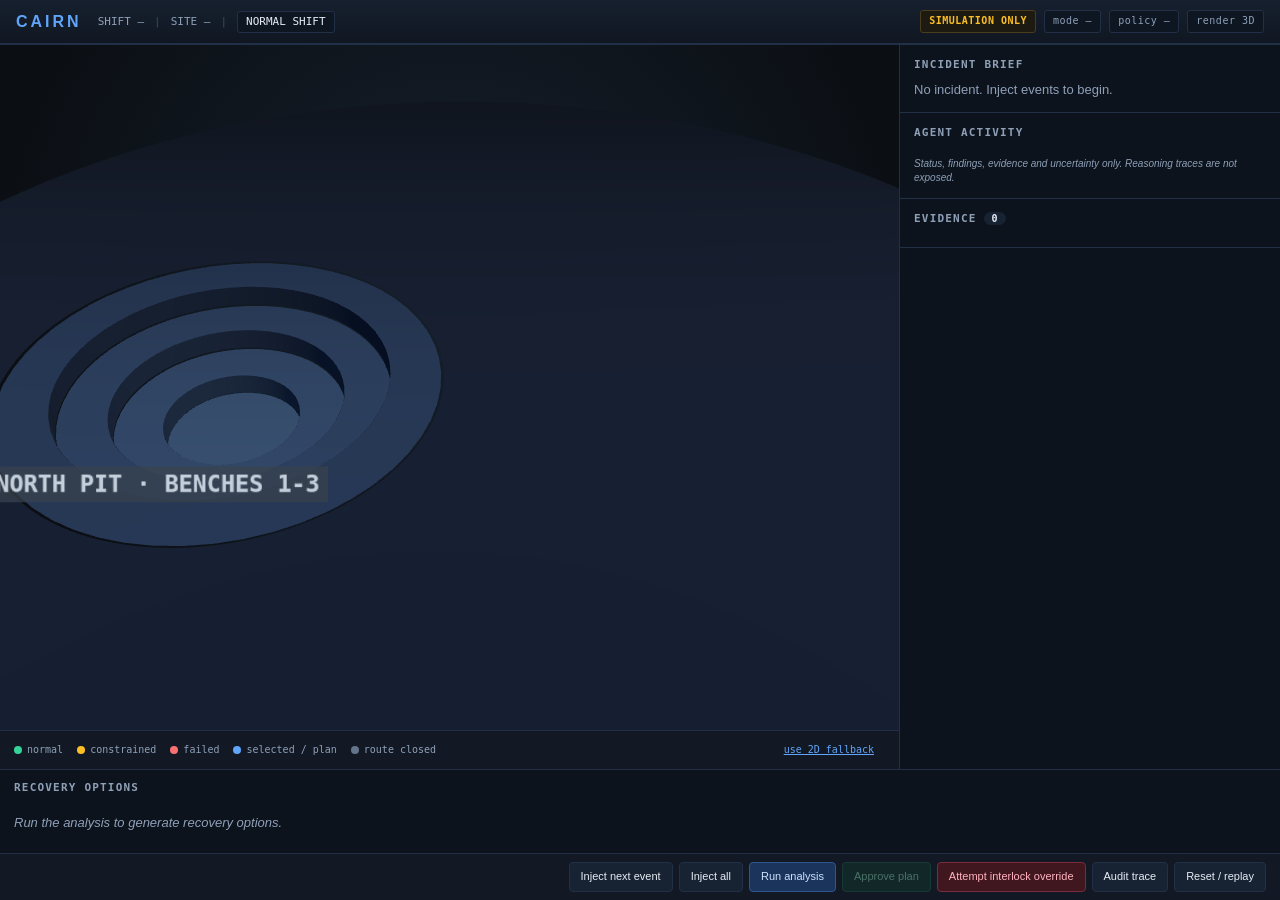
==== app/web/index.html @ 5336807e "feat: implement CAIRN compound-disruption vertical slice Builds the first end-to-end slice described" ====
<!doctype html>
<html lang="en" data-theme="dark">
<head>
  <meta charset="utf-8" />
  <meta name="viewport" content="width=device-width, initial-scale=1" />
  <title>CAIRN — Mine Operations Decision Room</title>
  <link rel="stylesheet" href="styles.css" />
</head>
<body>
<header class="topbar">
  <div class="brand">CAIRN</div>
  <div class="crumbs">
    <span id="shift">SHIFT —</span><span class="sep">|</span>
    <span id="site">SITE —</span><span class="sep">|</span>
    <span id="incidentStatus" class="status-chip">NORMAL SHIFT</span>
  </div>
  <div class="badges">
    <span class="badge badge-sim" title="No mine system, PLC, SCADA, dispatch, ERP or CMMS is connected.">SIMULATION ONLY</span>
    <span class="badge" id="modeBadge">mode —</span>
    <span class="badge" id="policyBadge">policy —</span>
    <span class="badge" id="renderBadge">render —</span>
  </div>
</header>

<div class="kpis" id="kpiStrip"></div>

<main class="grid">
  <section class="scene-wrap">
    <div id="sceneHost" class="scene-host">
      <canvas id="scene3d"></canvas>
      <canvas id="scene2d" hidden></canvas>
    </div>
    <div class="scene-legend">
      <span><i class="dot dot-normal"></i>normal</span>
      <span><i class="dot dot-constrained"></i>constrained</span>
      <span><i class="dot dot-failed"></i>failed</span>
      <span><i class="dot dot-selected"></i>selected / plan</span>
      <span><i class="dot dot-closed"></i>route closed</span>
      <button id="toggleRender" class="link-btn" type="button">use 2D fallback</button>
    </div>
    <div id="assetPop" class="asset-pop" hidden></div>
  </section>

  <aside class="panels">
    <div class="panel" id="incidentPanel">
      <h2>Incident brief</h2>
      <div id="incidentBody" class="muted">No incident. Inject events to begin.</div>
    </div>

    <div class="panel">
      <h2>Agent activity</h2>
      <div id="agentList" class="agents"></div>
      <p class="fineprint">Status, findings, evidence and uncertainty only. Reasoning traces are not exposed.</p>
    </div>

    <div class="panel">
      <h2>Evidence <span id="evidenceCount" class="pill">0</span></h2>
      <div id="evidenceList" class="evidence"></div>
    </div>
  </aside>
</main>

<section class="rail">
  <div class="rail-head">
    <h2>Recovery options</h2>
    <span id="recommendNote" class="muted"></span>
  </div>
  <div id="scenarioCards" class="cards">
    <div class="empty">Run the analysis to generate recovery options.</div>
  </div>
</section>

<footer class="footer">
  <div class="timeline" id="timeline"></div>
  <div class="controls">
    <button id="btnInject" type="button">Inject next event</button>
    <button id="btnInjectAll" type="button">Inject all</button>
    <button id="btnAnalyse" type="button" class="primary">Run analysis</button>
    <button id="btnApprove" type="button" class="approve" disabled>Approve plan</button>
    <button id="btnProhibited" type="button" class="danger">Attempt interlock override</button>
    <button id="btnAudit" type="button">Audit trace</button>
    <button id="btnReset" type="button">Reset / replay</button>
  </div>
</footer>

<div id="toast" class="toast" hidden></div>

<div id="auditDrawer" class="drawer" hidden>
  <div class="drawer-head">
    <h2>Audit trace</h2>
    <div class="drawer-meta" id="auditMeta"></div>
    <button id="btnCloseAudit" type="button" class="link-btn">close</button>
  </div>
  <div class="chain">source event → evidence → agent findings → scenario → policy decision → human approval → action request → outcome</div>
  <div id="auditBody" class="audit"></div>
</div>

<script type="module" src="app.js"></script>
</body>
</html>
---- app/web/styles.css ----
:root {
  --bg: #0b0f14;
  --panel: #121924;
  --panel-2: #172232;
  --line: #223047;
  --text: #e6edf6;
  --muted: #8ea0b8;
  --green: #34d399;
  --amber: #fbbf24;
  --red: #f87171;
  --blue: #60a5fa;
  --violet: #a78bfa;
  --mono: ui-monospace, SFMono-Regular, "SF Mono", Menlo, Consolas, monospace;
}
* { box-sizing: border-box; }
/* `hidden` must beat the display rules below, or drawers and the spare canvas stay visible. */
[hidden] { display: none !important; }
html, body { height: 100%; }
body {
  margin: 0; background: var(--bg); color: var(--text);
  font: 13px/1.45 ui-sans-serif, -apple-system, "Segoe UI", Roboto, sans-serif;
  display: flex; flex-direction: column; overflow: hidden;
}

/* ------------------------------------------------------------------ topbar */
.topbar {
  display: flex; align-items: center; gap: 16px; padding: 10px 16px;
  background: linear-gradient(180deg, #16202e, #101722);
  border-bottom: 1px solid var(--line); flex: 0 0 auto;
}
.brand { font-weight: 800; letter-spacing: 3px; font-size: 16px; color: var(--blue); }
.crumbs { display: flex; align-items: center; gap: 10px; font-family: var(--mono); font-size: 11px; color: var(--muted); text-transform: uppercase; }
.sep { opacity: .35; }
.status-chip { color: var(--text); border: 1px solid var(--line); border-radius: 3px; padding: 2px 8px; background: #0e1622; }
.status-chip.alert { color: var(--red); border-color: #4a2230; background: #1d1218; }
.status-chip.recovering { color: var(--amber); border-color: #4a3c1c; background: #1d1a12; }
.status-chip.done { color: var(--green); border-color: #1e4437; background: #0f1d1a; }
.badges { margin-left: auto; display: flex; gap: 8px; }
.badge { font-family: var(--mono); font-size: 10px; letter-spacing: .5px; padding: 3px 8px; border-radius: 3px; border: 1px solid var(--line); color: var(--muted); background: #0e1622; }
.badge-sim { color: var(--amber); border-color: #4a3c1c; background: #1d1a12; font-weight: 700; }

/* --------------------------------------------------------------------- kpi */
.kpis { display: grid; grid-template-columns: repeat(5, 1fr); gap: 1px; background: var(--line); border-bottom: 1px solid var(--line); flex: 0 0 auto; }
.kpi { background: var(--panel); padding: 8px 14px; }
.kpi-label { font-family: var(--mono); font-size: 10px; color: var(--muted); text-transform: uppercase; letter-spacing: .6px; }
.kpi-value { font-size: 19px; font-weight: 700; font-variant-numeric: tabular-nums; }
.kpi-sub { font-size: 10px; color: var(--muted); font-family: var(--mono); }
.kpi-value.warn { color: var(--amber); } .kpi-value.bad { color: var(--red); } .kpi-value.good { color: var(--green); }

/* -------------------------------------------------------------------- grid */
.grid { flex: 1 1 auto; display: grid; grid-template-columns: minmax(0,1fr) 380px; min-height: 0; }
.scene-wrap { position: relative; display: flex; flex-direction: column; min-width: 0; border-right: 1px solid var(--line); }
.scene-host { flex: 1 1 auto; position: relative; min-height: 0; background: radial-gradient(ellipse at 50% 35%, #16202c 0%, #0b0f14 72%); }
.scene-host canvas { position: absolute; inset: 0; width: 100%; height: 100%; display: block; }
.scene-legend { flex: 0 0 auto; display: flex; gap: 14px; align-items: center; padding: 6px 14px; border-top: 1px solid var(--line); background: var(--panel); font-family: var(--mono); font-size: 10px; color: var(--muted); }
.scene-legend span { display: flex; align-items: center; gap: 5px; }
.dot { width: 8px; height: 8px; border-radius: 50%; display: inline-block; }
.dot-normal { background: var(--green); } .dot-constrained { background: var(--amber); }
.dot-failed { background: var(--red); } .dot-selected { background: var(--blue); }
.dot-closed { background: #64748b; }
.link-btn { margin-left: auto; background: none; border: none; color: var(--blue); cursor: pointer; font-family: var(--mono); font-size: 10px; text-decoration: underline; }
.asset-pop { position: absolute; z-index: 6; background: #0d1521f2; border: 1px solid var(--blue); border-radius: 4px; padding: 8px 10px; max-width: 280px; pointer-events: none; box-shadow: 0 8px 26px #0009; }
.asset-pop h4 { margin: 0 0 4px; font-size: 12px; } .asset-pop p { margin: 2px 0; font-size: 11px; color: var(--muted); }

/* ------------------------------------------------------------------ panels */
.panels { overflow-y: auto; background: #0d131c; display: flex; flex-direction: column; }
.panel { border-bottom: 1px solid var(--line); padding: 12px 14px; }
.panel h2 { margin: 0 0 8px; font-size: 11px; text-transform: uppercase; letter-spacing: 1.2px; color: var(--muted); font-family: var(--mono); }
.pill { background: var(--panel-2); border-radius: 8px; padding: 1px 7px; font-size: 10px; color: var(--text); }
.muted { color: var(--muted); }
.fineprint { color: var(--muted); font-size: 10px; margin: 8px 0 0; font-style: italic; }
.incident-title { font-size: 14px; font-weight: 700; margin-bottom: 6px; line-height: 1.3; }
.incident-narr { color: #c3d0e2; font-size: 12px; }
.meta-row { display: flex; gap: 8px; flex-wrap: wrap; margin-top: 8px; }
.tag { font-family: var(--mono); font-size: 10px; padding: 2px 7px; border-radius: 3px; border: 1px solid var(--line); color: var(--muted); }
.tag.hot { color: var(--red); border-color: #4a2230; } .tag.warn { color: var(--amber); border-color: #4a3c1c; }
.tag.ok { color: var(--green); border-color: #1e4437; } .tag.info { color: var(--blue); border-color: #24405e; }

.agents { display: flex; flex-direction: column; gap: 6px; }
.agent { border: 1px solid var(--line); border-radius: 4px; padding: 7px 9px; background: var(--panel); }
.agent-head { display: flex; align-items: center; gap: 7px; }
.agent-name { font-weight: 600; font-size: 12px; }
.agent-kind { font-family: var(--mono); font-size: 9px; color: var(--muted); margin-left: auto; }
.agent-state { width: 7px; height: 7px; border-radius: 50%; background: #3b4a61; flex: 0 0 auto; }
.agent.running .agent-state { background: var(--blue); animation: pulse 1s infinite; }
.agent.completed .agent-state { background: var(--green); }
.agent.failed .agent-state { background: var(--red); }
.agent-headline { font-size: 11px; color: #c3d0e2; margin-top: 4px; }
.agent-sub { font-size: 10px; color: var(--muted); margin-top: 4px; font-family: var(--mono); }
.agent details { margin-top: 5px; } .agent summary { cursor: pointer; font-size: 10px; color: var(--blue); font-family: var(--mono); }
.agent details ul { margin: 5px 0 0; padding-left: 16px; font-size: 11px; color: var(--muted); }
@keyframes pulse { 0%,100% { opacity: 1; } 50% { opacity: .25; } }

.evidence { display: flex; flex-direction: column; gap: 5px; }
.ev { border: 1px solid var(--line); border-left-width: 3px; border-radius: 3px; padding: 6px 8px; background: var(--panel); font-size: 11px; }
.ev.fresh { border-left-color: var(--green); }
.ev.stale { border-left-color: var(--red); background: #1a1216; }
.ev.conflict { border-left-color: var(--amber); background: #1a1712; }
.ev-id { font-family: var(--mono); font-size: 10px; color: var(--blue); }
.ev-meta { font-family: var(--mono); font-size: 9px; color: var(--muted); margin-top: 3px; }
.ev-flag { font-family: var(--mono); font-size: 9px; font-weight: 700; padding: 1px 5px; border-radius: 2px; margin-left: 6px; }
.ev-flag.stale { background: #4a2230; color: var(--red); } .ev-flag.conflict { background: #4a3c1c; color: var(--amber); }

/* -------------------------------------------------------------------- rail */
.rail { flex: 0 0 auto; border-top: 1px solid var(--line); background: #0d131c; padding: 10px 14px; max-height: 38vh; overflow-y: auto; }
.rail-head { display: flex; align-items: baseline; gap: 12px; margin-bottom: 8px; }
.rail-head h2 { margin: 0; font-size: 11px; text-transform: uppercase; letter-spacing: 1.2px; color: var(--muted); font-family: var(--mono); }
.rail-head .muted { font-size: 11px; }
.cards { display: grid; grid-template-columns: repeat(3, 1fr); gap: 10px; }
.empty { color: var(--muted); font-style: italic; padding: 10px 0; }
.card { border: 1px solid var(--line); border-radius: 5px; background: var(--panel); padding: 10px 11px; cursor: pointer; transition: border-color .12s, transform .12s; }
.card:hover { border-color: #35507a; transform: translateY(-1px); }
.card.selected { border-color: var(--blue); box-shadow: 0 0 0 1px var(--blue) inset; background: var(--panel-2); }
.card.recommended::after { content: "RECOMMENDED"; position: absolute; }
.card-head { display: flex; align-items: center; gap: 8px; margin-bottom: 5px; }
.card-title { font-weight: 700; font-size: 13px; }
.rec-flag { font-family: var(--mono); font-size: 9px; color: var(--violet); border: 1px solid #3b2f66; border-radius: 2px; padding: 1px 5px; }
.card-sum { font-size: 11px; color: #c3d0e2; min-height: 46px; }
.card-metrics { display: grid; grid-template-columns: repeat(3, 1fr); gap: 6px; margin: 8px 0; }
.metric { background: #0e1622; border: 1px solid var(--line); border-radius: 3px; padding: 4px 6px; }
.metric-l { font-family: var(--mono); font-size: 9px; color: var(--muted); text-transform: uppercase; }
.metric-v { font-size: 13px; font-weight: 700; font-variant-numeric: tabular-nums; }
.card details { margin-top: 5px; } .card summary { cursor: pointer; font-size: 10px; color: var(--blue); font-family: var(--mono); }
.card details ul { margin: 4px 0 0; padding-left: 15px; font-size: 10px; color: var(--muted); }
.card-foot { display: flex; align-items: center; gap: 6px; margin-top: 8px; flex-wrap: wrap; }

/* ------------------------------------------------------------------ footer */
.footer { flex: 0 0 auto; border-top: 1px solid var(--line); background: var(--panel); padding: 8px 14px; display: flex; align-items: center; gap: 16px; }
.timeline { display: flex; align-items: center; gap: 0; flex: 1 1 auto; overflow-x: auto; min-height: 30px; }
.tl-item { display: flex; align-items: center; gap: 0; flex: 0 0 auto; }
.tl-dot { width: 9px; height: 9px; border-radius: 50%; background: #3b4a61; }
.tl-dot.HIGH, .tl-dot.CRITICAL { background: var(--red); animation: pulse 1.6s infinite; }
.tl-dot.MEDIUM { background: var(--amber); } .tl-dot.LOW { background: var(--green); }
.tl-line { width: 22px; height: 1px; background: var(--line); }
.tl-label { font-family: var(--mono); font-size: 9px; color: var(--muted); margin-left: 5px; max-width: 150px; white-space: nowrap; overflow: hidden; text-overflow: ellipsis; }
.controls { display: flex; gap: 6px; flex: 0 0 auto; }
button { font: inherit; font-size: 11px; padding: 6px 11px; border-radius: 4px; border: 1px solid var(--line); background: var(--panel-2); color: var(--text); cursor: pointer; }
button:hover:not(:disabled) { border-color: #35507a; }
button:disabled { opacity: .4; cursor: not-allowed; }
button.primary { background: #1b345c; border-color: #2f568f; color: #cfe2ff; }
button.approve { background: #12402f; border-color: #1e6b4e; color: #9df3cd; }
button.danger { background: #40161f; border-color: #7a2b3c; color: #ffb3c0; }

/* ------------------------------------------------------------------- toast */
.toast { position: fixed; bottom: 76px; left: 50%; transform: translateX(-50%); z-index: 40; max-width: 620px; padding: 11px 15px; border-radius: 5px; border: 1px solid var(--line); background: #0e1622; box-shadow: 0 12px 34px #000a; font-size: 12px; }
.toast.deny { border-color: #7a2b3c; background: #1d1218; }
.toast.ok { border-color: #1e6b4e; background: #0f1d1a; }
.toast-title { font-family: var(--mono); font-size: 10px; letter-spacing: 1px; text-transform: uppercase; margin-bottom: 4px; }
.toast.deny .toast-title { color: var(--red); } .toast.ok .toast-title { color: var(--green); }
.toast-detail { font-family: var(--mono); font-size: 10px; color: var(--muted); margin-top: 6px; }

/* ------------------------------------------------------------------ drawer */
.drawer { position: fixed; inset: 0 0 0 auto; width: min(620px, 100%); background: #0c1119; border-left: 1px solid var(--line); z-index: 50; display: flex; flex-direction: column; box-shadow: -18px 0 44px #000a; }
.drawer-head { display: flex; align-items: baseline; gap: 12px; padding: 12px 16px; border-bottom: 1px solid var(--line); }
.drawer-head h2 { margin: 0; font-size: 13px; }
.drawer-meta { font-family: var(--mono); font-size: 10px; color: var(--muted); }
.chain { padding: 8px 16px; font-family: var(--mono); font-size: 10px; color: var(--blue); border-bottom: 1px solid var(--line); background: #0e1622; }
.audit { overflow-y: auto; padding: 10px 16px 24px; }
.audit-row { display: grid; grid-template-columns: 26px 1fr; gap: 10px; padding: 7px 0; border-bottom: 1px solid #16202e; }
.audit-seq { font-family: var(--mono); font-size: 10px; color: var(--muted); }
.audit-stage { font-family: var(--mono); font-size: 10px; color: var(--violet); letter-spacing: .5px; }
.audit-summary { font-size: 11px; margin-top: 2px; }
.audit-refs { font-family: var(--mono); font-size: 9px; color: var(--muted); margin-top: 3px; word-break: break-all; }
.audit-actor { font-family: var(--mono); font-size: 9px; color: var(--muted); }

@media (max-width: 1100px) {
  .grid { grid-template-columns: 1fr; } .panels { max-height: 40vh; }
  .cards { grid-template-columns: 1fr; } .kpis { grid-template-columns: repeat(2, 1fr); }
}
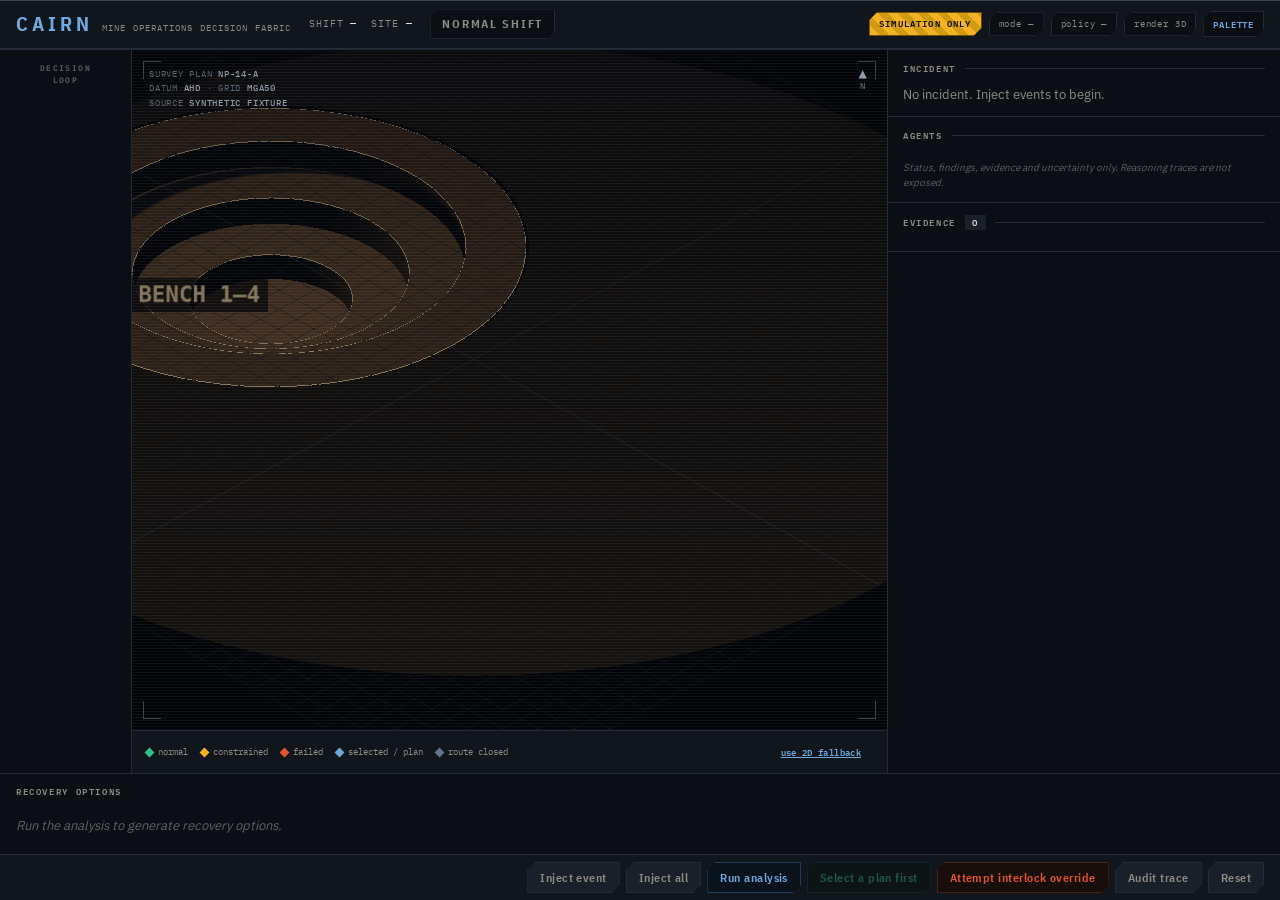
==== commit a0f9f171: "feat(ui): rebuild the situation room, with two palettes and an honest spine Implements the approved " ====
--- a/app/web/index.html
+++ b/app/web/index.html
@@ -1,5 +1,5 @@
 <!doctype html>
-<html lang="en" data-theme="dark">
+<html lang="en" data-theme="pit">
 <head>
   <meta charset="utf-8" />
   <meta name="viewport" content="width=device-width, initial-scale=1" />
@@ -7,28 +7,41 @@
   <link rel="stylesheet" href="styles.css" />
 </head>
 <body>
-<header class="topbar">
-  <div class="brand">CAIRN</div>
+<header class="bar">
+  <div class="mark"><b>CAIRN</b><span>MINE OPERATIONS DECISION FABRIC</span></div>
   <div class="crumbs">
-    <span id="shift">SHIFT —</span><span class="sep">|</span>
-    <span id="site">SITE —</span><span class="sep">|</span>
-    <span id="incidentStatus" class="status-chip">NORMAL SHIFT</span>
+    <span>SHIFT <b id="shift">—</b></span>
+    <span>SITE <b id="site">—</b></span>
   </div>
-  <div class="badges">
-    <span class="badge badge-sim" title="No mine system, PLC, SCADA, dispatch, ERP or CMMS is connected.">SIMULATION ONLY</span>
-    <span class="badge" id="modeBadge">mode —</span>
-    <span class="badge" id="policyBadge">policy —</span>
-    <span class="badge" id="renderBadge">render —</span>
+  <div id="incidentStatus" class="state">NORMAL SHIFT</div>
+  <div class="right">
+    <span class="plate hazard" title="No mine system, PLC, SCADA, dispatch, ERP or CMMS is connected.">SIMULATION ONLY</span>
+    <span class="plate" id="modeBadge">mode —</span>
+    <span class="plate" id="policyBadge">policy —</span>
+    <span class="plate" id="renderBadge">render —</span>
+    <button id="btnTheme" class="plate ghost" type="button" title="Switch palette">PALETTE</button>
   </div>
 </header>
 
 <div class="kpis" id="kpiStrip"></div>
 
 <main class="grid">
+  <!-- The decision loop, drawn as pit bench levels. Every figure here is measured. -->
+  <aside class="spine">
+    <h3>DECISION<br>LOOP</h3>
+    <div class="bench" id="spine"></div>
+  </aside>
+
   <section class="scene-wrap">
     <div id="sceneHost" class="scene-host">
       <canvas id="scene3d"></canvas>
       <canvas id="scene2d" hidden></canvas>
+      <div class="scan" aria-hidden="true"></div>
+      <div class="corner tl"></div><div class="corner tr"></div>
+      <div class="corner bl"></div><div class="corner br"></div>
+      <div class="sceneMeta">SURVEY PLAN <b>NP-14-A</b><br>DATUM <b>AHD</b> · GRID <b>MGA50</b><br>SOURCE <b>SYNTHETIC FIXTURE</b></div>
+      <div class="northArrow"><div>▲</div>N</div>
+      <div id="assetPop" class="asset-pop" hidden></div>
     </div>
     <div class="scene-legend">
       <span><i class="dot dot-normal"></i>normal</span>
@@ -38,48 +51,45 @@
       <span><i class="dot dot-closed"></i>route closed</span>
       <button id="toggleRender" class="link-btn" type="button">use 2D fallback</button>
     </div>
-    <div id="assetPop" class="asset-pop" hidden></div>
   </section>
 
-  <aside class="panels">
-    <div class="panel" id="incidentPanel">
-      <h2>Incident brief</h2>
+  <aside class="dossier">
+    <div class="sec">
+      <h2>INCIDENT</h2>
       <div id="incidentBody" class="muted">No incident. Inject events to begin.</div>
     </div>
-
-    <div class="panel">
-      <h2>Agent activity</h2>
+    <div class="sec">
+      <h2>AGENTS</h2>
       <div id="agentList" class="agents"></div>
       <p class="fineprint">Status, findings, evidence and uncertainty only. Reasoning traces are not exposed.</p>
     </div>
-
-    <div class="panel">
-      <h2>Evidence <span id="evidenceCount" class="pill">0</span></h2>
+    <div class="sec">
+      <h2>EVIDENCE <span id="evidenceCount" class="pill">0</span></h2>
       <div id="evidenceList" class="evidence"></div>
     </div>
   </aside>
 </main>
 
 <section class="rail">
-  <div class="rail-head">
-    <h2>Recovery options</h2>
-    <span id="recommendNote" class="muted"></span>
+  <div class="railhead">
+    <h2>RECOVERY OPTIONS</h2>
+    <p id="recommendNote" class="muted"></p>
   </div>
   <div id="scenarioCards" class="cards">
     <div class="empty">Run the analysis to generate recovery options.</div>
   </div>
 </section>
 
-<footer class="footer">
+<footer class="ctl">
   <div class="timeline" id="timeline"></div>
-  <div class="controls">
-    <button id="btnInject" type="button">Inject next event</button>
+  <div class="btns">
+    <button id="btnInject" type="button">Inject event</button>
     <button id="btnInjectAll" type="button">Inject all</button>
     <button id="btnAnalyse" type="button" class="primary">Run analysis</button>
-    <button id="btnApprove" type="button" class="approve" disabled>Approve plan</button>
+    <button id="btnApprove" type="button" class="approve" disabled>Select a plan first</button>
     <button id="btnProhibited" type="button" class="danger">Attempt interlock override</button>
     <button id="btnAudit" type="button">Audit trace</button>
-    <button id="btnReset" type="button">Reset / replay</button>
+    <button id="btnReset" type="button">Reset</button>
   </div>
 </footer>
 
@@ -87,7 +97,7 @@
 
 <div id="auditDrawer" class="drawer" hidden>
   <div class="drawer-head">
-    <h2>Audit trace</h2>
+    <h2>AUDIT TRACE</h2>
     <div class="drawer-meta" id="auditMeta"></div>
     <button id="btnCloseAudit" type="button" class="link-btn">close</button>
   </div>
--- a/app/web/styles.css
+++ b/app/web/styles.css
@@ -1,169 +1,281 @@
-:root {
-  --bg: #0b0f14;
-  --panel: #121924;
-  --panel-2: #172232;
-  --line: #223047;
-  --text: #e6edf6;
-  --muted: #8ea0b8;
-  --green: #34d399;
-  --amber: #fbbf24;
-  --red: #f87171;
-  --blue: #60a5fa;
-  --violet: #a78bfa;
-  --mono: ui-monospace, SFMono-Regular, "SF Mono", Menlo, Consolas, monospace;
-}
-* { box-sizing: border-box; }
-/* `hidden` must beat the display rules below, or drawers and the spare canvas stay visible. */
-[hidden] { display: none !important; }
-html, body { height: 100%; }
-body {
-  margin: 0; background: var(--bg); color: var(--text);
-  font: 13px/1.45 ui-sans-serif, -apple-system, "Segoe UI", Roboto, sans-serif;
-  display: flex; flex-direction: column; overflow: hidden;
-}
-
-/* ------------------------------------------------------------------ topbar */
-.topbar {
-  display: flex; align-items: center; gap: 16px; padding: 10px 16px;
-  background: linear-gradient(180deg, #16202e, #101722);
-  border-bottom: 1px solid var(--line); flex: 0 0 auto;
-}
-.brand { font-weight: 800; letter-spacing: 3px; font-size: 16px; color: var(--blue); }
-.crumbs { display: flex; align-items: center; gap: 10px; font-family: var(--mono); font-size: 11px; color: var(--muted); text-transform: uppercase; }
-.sep { opacity: .35; }
-.status-chip { color: var(--text); border: 1px solid var(--line); border-radius: 3px; padding: 2px 8px; background: #0e1622; }
-.status-chip.alert { color: var(--red); border-color: #4a2230; background: #1d1218; }
-.status-chip.recovering { color: var(--amber); border-color: #4a3c1c; background: #1d1a12; }
-.status-chip.done { color: var(--green); border-color: #1e4437; background: #0f1d1a; }
-.badges { margin-left: auto; display: flex; gap: 8px; }
-.badge { font-family: var(--mono); font-size: 10px; letter-spacing: .5px; padding: 3px 8px; border-radius: 3px; border: 1px solid var(--line); color: var(--muted); background: #0e1622; }
-.badge-sim { color: var(--amber); border-color: #4a3c1c; background: #1d1a12; font-weight: 700; }
-
-/* --------------------------------------------------------------------- kpi */
-.kpis { display: grid; grid-template-columns: repeat(5, 1fr); gap: 1px; background: var(--line); border-bottom: 1px solid var(--line); flex: 0 0 auto; }
-.kpi { background: var(--panel); padding: 8px 14px; }
-.kpi-label { font-family: var(--mono); font-size: 10px; color: var(--muted); text-transform: uppercase; letter-spacing: .6px; }
-.kpi-value { font-size: 19px; font-weight: 700; font-variant-numeric: tabular-nums; }
-.kpi-sub { font-size: 10px; color: var(--muted); font-family: var(--mono); }
-.kpi-value.warn { color: var(--amber); } .kpi-value.bad { color: var(--red); } .kpi-value.good { color: var(--green); }
-
-/* -------------------------------------------------------------------- grid */
-.grid { flex: 1 1 auto; display: grid; grid-template-columns: minmax(0,1fr) 380px; min-height: 0; }
-.scene-wrap { position: relative; display: flex; flex-direction: column; min-width: 0; border-right: 1px solid var(--line); }
-.scene-host { flex: 1 1 auto; position: relative; min-height: 0; background: radial-gradient(ellipse at 50% 35%, #16202c 0%, #0b0f14 72%); }
-.scene-host canvas { position: absolute; inset: 0; width: 100%; height: 100%; display: block; }
-.scene-legend { flex: 0 0 auto; display: flex; gap: 14px; align-items: center; padding: 6px 14px; border-top: 1px solid var(--line); background: var(--panel); font-family: var(--mono); font-size: 10px; color: var(--muted); }
-.scene-legend span { display: flex; align-items: center; gap: 5px; }
-.dot { width: 8px; height: 8px; border-radius: 50%; display: inline-block; }
-.dot-normal { background: var(--green); } .dot-constrained { background: var(--amber); }
-.dot-failed { background: var(--red); } .dot-selected { background: var(--blue); }
-.dot-closed { background: #64748b; }
-.link-btn { margin-left: auto; background: none; border: none; color: var(--blue); cursor: pointer; font-family: var(--mono); font-size: 10px; text-decoration: underline; }
-.asset-pop { position: absolute; z-index: 6; background: #0d1521f2; border: 1px solid var(--blue); border-radius: 4px; padding: 8px 10px; max-width: 280px; pointer-events: none; box-shadow: 0 8px 26px #0009; }
-.asset-pop h4 { margin: 0 0 4px; font-size: 12px; } .asset-pop p { margin: 2px 0; font-size: 11px; color: var(--muted); }
-
-/* ------------------------------------------------------------------ panels */
-.panels { overflow-y: auto; background: #0d131c; display: flex; flex-direction: column; }
-.panel { border-bottom: 1px solid var(--line); padding: 12px 14px; }
-.panel h2 { margin: 0 0 8px; font-size: 11px; text-transform: uppercase; letter-spacing: 1.2px; color: var(--muted); font-family: var(--mono); }
-.pill { background: var(--panel-2); border-radius: 8px; padding: 1px 7px; font-size: 10px; color: var(--text); }
-.muted { color: var(--muted); }
-.fineprint { color: var(--muted); font-size: 10px; margin: 8px 0 0; font-style: italic; }
-.incident-title { font-size: 14px; font-weight: 700; margin-bottom: 6px; line-height: 1.3; }
-.incident-narr { color: #c3d0e2; font-size: 12px; }
-.meta-row { display: flex; gap: 8px; flex-wrap: wrap; margin-top: 8px; }
-.tag { font-family: var(--mono); font-size: 10px; padding: 2px 7px; border-radius: 3px; border: 1px solid var(--line); color: var(--muted); }
-.tag.hot { color: var(--red); border-color: #4a2230; } .tag.warn { color: var(--amber); border-color: #4a3c1c; }
-.tag.ok { color: var(--green); border-color: #1e4437; } .tag.info { color: var(--blue); border-color: #24405e; }
-
-.agents { display: flex; flex-direction: column; gap: 6px; }
-.agent { border: 1px solid var(--line); border-radius: 4px; padding: 7px 9px; background: var(--panel); }
-.agent-head { display: flex; align-items: center; gap: 7px; }
-.agent-name { font-weight: 600; font-size: 12px; }
-.agent-kind { font-family: var(--mono); font-size: 9px; color: var(--muted); margin-left: auto; }
-.agent-state { width: 7px; height: 7px; border-radius: 50%; background: #3b4a61; flex: 0 0 auto; }
-.agent.running .agent-state { background: var(--blue); animation: pulse 1s infinite; }
-.agent.completed .agent-state { background: var(--green); }
-.agent.failed .agent-state { background: var(--red); }
-.agent-headline { font-size: 11px; color: #c3d0e2; margin-top: 4px; }
-.agent-sub { font-size: 10px; color: var(--muted); margin-top: 4px; font-family: var(--mono); }
-.agent details { margin-top: 5px; } .agent summary { cursor: pointer; font-size: 10px; color: var(--blue); font-family: var(--mono); }
-.agent details ul { margin: 5px 0 0; padding-left: 16px; font-size: 11px; color: var(--muted); }
-@keyframes pulse { 0%,100% { opacity: 1; } 50% { opacity: .25; } }
-
-.evidence { display: flex; flex-direction: column; gap: 5px; }
-.ev { border: 1px solid var(--line); border-left-width: 3px; border-radius: 3px; padding: 6px 8px; background: var(--panel); font-size: 11px; }
-.ev.fresh { border-left-color: var(--green); }
-.ev.stale { border-left-color: var(--red); background: #1a1216; }
-.ev.conflict { border-left-color: var(--amber); background: #1a1712; }
-.ev-id { font-family: var(--mono); font-size: 10px; color: var(--blue); }
-.ev-meta { font-family: var(--mono); font-size: 9px; color: var(--muted); margin-top: 3px; }
-.ev-flag { font-family: var(--mono); font-size: 9px; font-weight: 700; padding: 1px 5px; border-radius: 2px; margin-left: 6px; }
-.ev-flag.stale { background: #4a2230; color: var(--red); } .ev-flag.conflict { background: #4a3c1c; color: var(--amber); }
-
-/* -------------------------------------------------------------------- rail */
-.rail { flex: 0 0 auto; border-top: 1px solid var(--line); background: #0d131c; padding: 10px 14px; max-height: 38vh; overflow-y: auto; }
-.rail-head { display: flex; align-items: baseline; gap: 12px; margin-bottom: 8px; }
-.rail-head h2 { margin: 0; font-size: 11px; text-transform: uppercase; letter-spacing: 1.2px; color: var(--muted); font-family: var(--mono); }
-.rail-head .muted { font-size: 11px; }
-.cards { display: grid; grid-template-columns: repeat(3, 1fr); gap: 10px; }
-.empty { color: var(--muted); font-style: italic; padding: 10px 0; }
-.card { border: 1px solid var(--line); border-radius: 5px; background: var(--panel); padding: 10px 11px; cursor: pointer; transition: border-color .12s, transform .12s; }
-.card:hover { border-color: #35507a; transform: translateY(-1px); }
-.card.selected { border-color: var(--blue); box-shadow: 0 0 0 1px var(--blue) inset; background: var(--panel-2); }
-.card.recommended::after { content: "RECOMMENDED"; position: absolute; }
-.card-head { display: flex; align-items: center; gap: 8px; margin-bottom: 5px; }
-.card-title { font-weight: 700; font-size: 13px; }
-.rec-flag { font-family: var(--mono); font-size: 9px; color: var(--violet); border: 1px solid #3b2f66; border-radius: 2px; padding: 1px 5px; }
-.card-sum { font-size: 11px; color: #c3d0e2; min-height: 46px; }
-.card-metrics { display: grid; grid-template-columns: repeat(3, 1fr); gap: 6px; margin: 8px 0; }
-.metric { background: #0e1622; border: 1px solid var(--line); border-radius: 3px; padding: 4px 6px; }
-.metric-l { font-family: var(--mono); font-size: 9px; color: var(--muted); text-transform: uppercase; }
-.metric-v { font-size: 13px; font-weight: 700; font-variant-numeric: tabular-nums; }
-.card details { margin-top: 5px; } .card summary { cursor: pointer; font-size: 10px; color: var(--blue); font-family: var(--mono); }
-.card details ul { margin: 4px 0 0; padding-left: 15px; font-size: 10px; color: var(--muted); }
-.card-foot { display: flex; align-items: center; gap: 6px; margin-top: 8px; flex-wrap: wrap; }
-
-/* ------------------------------------------------------------------ footer */
-.footer { flex: 0 0 auto; border-top: 1px solid var(--line); background: var(--panel); padding: 8px 14px; display: flex; align-items: center; gap: 16px; }
-.timeline { display: flex; align-items: center; gap: 0; flex: 1 1 auto; overflow-x: auto; min-height: 30px; }
-.tl-item { display: flex; align-items: center; gap: 0; flex: 0 0 auto; }
-.tl-dot { width: 9px; height: 9px; border-radius: 50%; background: #3b4a61; }
-.tl-dot.HIGH, .tl-dot.CRITICAL { background: var(--red); animation: pulse 1.6s infinite; }
-.tl-dot.MEDIUM { background: var(--amber); } .tl-dot.LOW { background: var(--green); }
-.tl-line { width: 22px; height: 1px; background: var(--line); }
-.tl-label { font-family: var(--mono); font-size: 9px; color: var(--muted); margin-left: 5px; max-width: 150px; white-space: nowrap; overflow: hidden; text-overflow: ellipsis; }
-.controls { display: flex; gap: 6px; flex: 0 0 auto; }
-button { font: inherit; font-size: 11px; padding: 6px 11px; border-radius: 4px; border: 1px solid var(--line); background: var(--panel-2); color: var(--text); cursor: pointer; }
-button:hover:not(:disabled) { border-color: #35507a; }
-button:disabled { opacity: .4; cursor: not-allowed; }
-button.primary { background: #1b345c; border-color: #2f568f; color: #cfe2ff; }
-button.approve { background: #12402f; border-color: #1e6b4e; color: #9df3cd; }
-button.danger { background: #40161f; border-color: #7a2b3c; color: #ffb3c0; }
-
-/* ------------------------------------------------------------------- toast */
-.toast { position: fixed; bottom: 76px; left: 50%; transform: translateX(-50%); z-index: 40; max-width: 620px; padding: 11px 15px; border-radius: 5px; border: 1px solid var(--line); background: #0e1622; box-shadow: 0 12px 34px #000a; font-size: 12px; }
-.toast.deny { border-color: #7a2b3c; background: #1d1218; }
-.toast.ok { border-color: #1e6b4e; background: #0f1d1a; }
-.toast-title { font-family: var(--mono); font-size: 10px; letter-spacing: 1px; text-transform: uppercase; margin-bottom: 4px; }
-.toast.deny .toast-title { color: var(--red); } .toast.ok .toast-title { color: var(--green); }
-.toast-detail { font-family: var(--mono); font-size: 10px; color: var(--muted); margin-top: 6px; }
-
-/* ------------------------------------------------------------------ drawer */
-.drawer { position: fixed; inset: 0 0 0 auto; width: min(620px, 100%); background: #0c1119; border-left: 1px solid var(--line); z-index: 50; display: flex; flex-direction: column; box-shadow: -18px 0 44px #000a; }
-.drawer-head { display: flex; align-items: baseline; gap: 12px; padding: 12px 16px; border-bottom: 1px solid var(--line); }
-.drawer-head h2 { margin: 0; font-size: 13px; }
-.drawer-meta { font-family: var(--mono); font-size: 10px; color: var(--muted); }
-.chain { padding: 8px 16px; font-family: var(--mono); font-size: 10px; color: var(--blue); border-bottom: 1px solid var(--line); background: #0e1622; }
-.audit { overflow-y: auto; padding: 10px 16px 24px; }
-.audit-row { display: grid; grid-template-columns: 26px 1fr; gap: 10px; padding: 7px 0; border-bottom: 1px solid #16202e; }
-.audit-seq { font-family: var(--mono); font-size: 10px; color: var(--muted); }
-.audit-stage { font-family: var(--mono); font-size: 10px; color: var(--violet); letter-spacing: .5px; }
-.audit-summary { font-size: 11px; margin-top: 2px; }
-.audit-refs { font-family: var(--mono); font-size: 9px; color: var(--muted); margin-top: 3px; word-break: break-all; }
-.audit-actor { font-family: var(--mono); font-size: 9px; color: var(--muted); }
-
-@media (max-width: 1100px) {
-  .grid { grid-template-columns: 1fr; } .panels { max-height: 40vh; }
-  .cards { grid-template-columns: 1fr; } .kpis { grid-template-columns: repeat(2, 1fr); }
-}
+/* Fonts are vendored, not fetched: the demo must run with no network. */
+@font-face{font-family:'IBM Plex Sans';font-style:normal;font-weight:400;font-display:swap;src:url('vendor/fonts/ibm-plex-sans-latin-400-normal.woff2') format('woff2')}
+@font-face{font-family:'IBM Plex Sans';font-style:normal;font-weight:600;font-display:swap;src:url('vendor/fonts/ibm-plex-sans-latin-600-normal.woff2') format('woff2')}
+@font-face{font-family:'IBM Plex Sans Condensed';font-style:normal;font-weight:600;font-display:swap;src:url('vendor/fonts/ibm-plex-sans-condensed-latin-600-normal.woff2') format('woff2')}
+@font-face{font-family:'IBM Plex Sans Condensed';font-style:normal;font-weight:700;font-display:swap;src:url('vendor/fonts/ibm-plex-sans-condensed-latin-700-normal.woff2') format('woff2')}
+@font-face{font-family:'IBM Plex Mono';font-style:normal;font-weight:400;font-display:swap;src:url('vendor/fonts/ibm-plex-mono-latin-400-normal.woff2') format('woff2')}
+@font-face{font-family:'IBM Plex Mono';font-style:normal;font-weight:500;font-display:swap;src:url('vendor/fonts/ibm-plex-mono-latin-500-normal.woff2') format('woff2')}
+@font-face{font-family:'IBM Plex Mono';font-style:normal;font-weight:600;font-display:swap;src:url('vendor/fonts/ibm-plex-mono-latin-600-normal.woff2') format('woff2')}
+
+/* CAIRN situation room.
+ *
+ * Two palettes, one structure. `pit` is the dim control room; `sheet` frames the same
+ * dark scene viewport in a light drafting plate, which is what a real survey sheet is.
+ * Everything is a token, so the palettes cannot drift apart.
+ *
+ * Colours come from the pit's own materials rather than a generic dashboard: basalt,
+ * limestone dust, haematite, hi-vis PPE amber, oxidised copper, survey blue.
+ */
+:root,
+[data-theme='pit'] {
+  --ground:#07090C; --plate:#11151C; --raise:#1A2029; --sink:#0B0E13;
+  --rule:#232B36; --rule-hi:#39434F;
+  --ink:#E6E0D4; --ink-dim:#8D8A83; --ink-faint:#5B6068;
+  --scene-bg:#07090C;
+  --haematite:#E2542C; --hivis:#F5B324; --malachite:#35C08A; --survey:#6FA8DC; --violet:#9B8CE0;
+  --hot-bg:#180E0B; --hot-line:#4A2318;
+  --warn-bg:#151105; --warn-line:#493810;
+  --ok-bg:#08150F; --ok-line:#14432F;
+  --info-bg:#0A121B; --info-line:#22405E;
+  --scan-op:.05;
+}
+[data-theme='sheet'] {
+  --ground:#DEDACF; --plate:#EFEBE1; --raise:#F7F4EC; --sink:#D2CDC1;
+  --rule:#BFB8A8; --rule-hi:#9A9384;
+  --ink:#20242B; --ink-dim:#5C6068; --ink-faint:#8A8B87;
+  --scene-bg:#07090C;              /* the viewport stays dark: bloom needs it */
+  --haematite:#B32E0C; --hivis:#9A6A00; --malachite:#0F7A52; --survey:#255E96; --violet:#5B49A8;
+  --hot-bg:#F6DED6; --hot-line:#D89880;
+  --warn-bg:#F7EBCC; --warn-line:#D4B15E;
+  --ok-bg:#D9EFE4; --ok-line:#78BFA0;
+  --info-bg:#DCE8F4; --info-line:#8FB4D6;
+  --scan-op:0;
+}
+:root{
+  --chamfer: polygon(8px 0, 100% 0, 100% calc(100% - 8px), calc(100% - 8px) 100%, 0 100%, 0 8px);
+  --mono:'IBM Plex Mono',ui-monospace,SFMono-Regular,Menlo,monospace;
+  --cond:'IBM Plex Sans Condensed','Helvetica Neue',system-ui,sans-serif;
+  --sans:'IBM Plex Sans',system-ui,-apple-system,sans-serif;
+}
+*{box-sizing:border-box;margin:0;padding:0}
+[hidden]{display:none!important}
+html,body{height:100%}
+body{
+  background:var(--ground);color:var(--ink);font:13px/1.5 var(--sans);
+  display:flex;flex-direction:column;overflow:hidden;
+}
+@media (prefers-reduced-motion:reduce){*{animation:none!important;transition:none!important}}
+:focus-visible{outline:2px solid var(--survey);outline-offset:2px}
+
+/* --------------------------------------------------------------------- header */
+.bar{flex:0 0 auto;display:flex;align-items:center;gap:18px;padding:9px 16px;
+  background:var(--plate);border-bottom:1px solid var(--rule);box-shadow:inset 0 1px 0 var(--rule-hi)}
+.mark{display:flex;align-items:baseline;gap:9px}
+.mark b{font-family:var(--cond);font-weight:700;font-size:20px;letter-spacing:.2em;color:var(--survey)}
+.mark span{font-family:var(--mono);font-size:8.5px;color:var(--ink-dim);letter-spacing:.13em}
+.crumbs{display:flex;gap:14px;font-family:var(--mono);font-size:9.5px;color:var(--ink-dim);letter-spacing:.09em;text-transform:uppercase}
+.crumbs b{color:var(--ink);font-weight:500}
+.state{font-family:var(--cond);font-weight:700;font-size:11.5px;letter-spacing:.15em;padding:5px 11px;
+  color:var(--ink-dim);border:1px solid var(--rule);background:var(--sink);clip-path:var(--chamfer)}
+.state.alert{color:var(--haematite);border-color:var(--hot-line);background:var(--hot-bg)}
+.state.recovering{color:var(--hivis);border-color:var(--warn-line);background:var(--warn-bg)}
+.state.done{color:var(--malachite);border-color:var(--ok-line);background:var(--ok-bg)}
+.right{margin-left:auto;display:flex;align-items:center;gap:7px}
+.plate{font-family:var(--mono);font-size:9px;letter-spacing:.09em;padding:4px 9px;color:var(--ink-dim);
+  border:1px solid var(--rule);background:var(--sink);clip-path:var(--chamfer)}
+.plate.ghost{cursor:pointer;color:var(--survey)}
+.plate.hazard{color:#12100A;font-weight:700;letter-spacing:.13em;border-color:#8A6608;
+  background:repeating-linear-gradient(45deg,var(--hivis),var(--hivis) 7px,#D19A10 7px,#D19A10 14px)}
+
+/* ------------------------------------------------------------------------ kpi */
+.kpis{flex:0 0 auto;display:grid;grid-template-columns:repeat(5,1fr);gap:1px;background:var(--rule);
+  border-bottom:1px solid var(--rule)}
+.kpi{background:var(--plate);padding:8px 14px}
+.kpi-label{font-family:var(--mono);font-size:9px;color:var(--ink-dim);text-transform:uppercase;letter-spacing:.11em}
+.kpi-value{font-family:var(--cond);font-weight:700;font-size:23px;line-height:1.15;font-variant-numeric:tabular-nums}
+.kpi-sub{font-family:var(--mono);font-size:9px;color:var(--ink-faint)}
+.kpi-value.warn{color:var(--hivis)}.kpi-value.bad{color:var(--haematite)}.kpi-value.good{color:var(--malachite)}
+
+/* ----------------------------------------------------------------------- grid */
+.grid{flex:1 1 auto;display:grid;grid-template-columns:132px minmax(0,1fr) 392px;min-height:0}
+
+/* SIGNATURE: the decision loop as bench levels. Durations are hook-measured. */
+.spine{border-right:1px solid var(--rule);background:var(--sink);padding:12px 0 8px;
+  display:flex;flex-direction:column;overflow:hidden}
+.spine h3{font-family:var(--mono);font-size:8px;letter-spacing:.17em;color:var(--ink-faint);text-align:center;margin-bottom:10px}
+.bench{position:relative;flex:1;display:flex;flex-direction:column;justify-content:space-around;padding:0 8px 4px 10px}
+.lvl{position:relative;padding-left:17px;min-height:0}
+.lvl::before{content:'';position:absolute;left:0;top:3px;width:7px;height:7px;
+  border:1px solid var(--rule-hi);background:var(--sink);transform:rotate(45deg)}
+.lvl::after{content:'';position:absolute;left:3.5px;top:12px;bottom:-11px;width:1px;background:var(--rule)}
+.lvl:last-child::after{display:none}
+.lvl b{display:block;font-family:var(--cond);font-weight:600;font-size:11px;letter-spacing:.03em;
+  color:var(--ink-faint);line-height:1.2}
+.lvl u{display:block;text-decoration:none;font-family:var(--mono);font-size:8px;color:var(--ink-faint);
+  letter-spacing:.04em;margin-top:1px}
+.lvl.completed::before{background:var(--malachite);border-color:var(--malachite)}
+.lvl.completed::after{background:var(--malachite);opacity:.45}
+.lvl.completed b{color:var(--ink-dim)}
+.lvl.completed u{color:var(--malachite)}
+.lvl.running::before{background:var(--hivis);border-color:var(--hivis);animation:pulse 1s infinite}
+.lvl.running b{color:var(--hivis)}
+.lvl.failed::before{background:var(--haematite);border-color:var(--haematite)}
+.lvl.failed b{color:var(--haematite)}
+.lvl .det{font-family:var(--mono);font-size:7.5px;color:var(--violet);letter-spacing:.05em}
+@keyframes pulse{0%,100%{opacity:1}50%{opacity:.3}}
+
+/* ---------------------------------------------------------------------- scene */
+.scene-wrap{position:relative;display:flex;flex-direction:column;min-width:0;border-right:1px solid var(--rule)}
+.scene-host{flex:1 1 auto;position:relative;min-height:0;background:var(--scene-bg);overflow:hidden}
+.scene-host canvas{position:absolute;inset:0;width:100%;height:100%;display:block}
+/* CRT scanlines: instrument-feed texture, kept under 5% so text never fights it. */
+.scan{position:absolute;inset:0;pointer-events:none;
+  background:repeating-linear-gradient(0deg,rgba(255,255,255,var(--scan-op)) 0 1px,transparent 1px 3px)}
+.corner{position:absolute;width:18px;height:18px;border:1px solid #3A4552}
+.corner.tl{top:11px;left:11px;border-right:0;border-bottom:0}
+.corner.tr{top:11px;right:11px;border-left:0;border-bottom:0}
+.corner.bl{bottom:11px;left:11px;border-right:0;border-top:0}
+.corner.br{bottom:11px;right:11px;border-left:0;border-top:0}
+.sceneMeta{position:absolute;left:17px;top:17px;font-family:var(--mono);font-size:8.5px;color:#5A6673;letter-spacing:.09em;line-height:1.7}
+.sceneMeta b{color:#8E9AA6;font-weight:500}
+.northArrow{position:absolute;right:20px;top:16px;text-align:center;font-family:var(--mono);font-size:8.5px;color:#6D7A88}
+.northArrow div{font-size:14px;line-height:1;color:#8E9AA6}
+.scene-legend{flex:0 0 auto;display:flex;gap:13px;align-items:center;padding:6px 14px;border-top:1px solid var(--rule);
+  background:var(--plate);font-family:var(--mono);font-size:9px;color:var(--ink-dim)}
+.scene-legend span{display:flex;align-items:center;gap:5px}
+.dot{width:7px;height:7px;display:inline-block;transform:rotate(45deg)}
+.dot-normal{background:var(--malachite)}.dot-constrained{background:var(--hivis)}
+.dot-failed{background:var(--haematite)}.dot-selected{background:var(--survey)}.dot-closed{background:#64748b}
+.link-btn{margin-left:auto;background:none;border:none;color:var(--survey);cursor:pointer;
+  font-family:var(--mono);font-size:9px;text-decoration:underline}
+.asset-pop{position:absolute;z-index:6;background:var(--plate);border:1px solid var(--survey);padding:8px 10px;
+  max-width:290px;pointer-events:none;box-shadow:0 8px 26px rgba(0,0,0,.55);clip-path:var(--chamfer)}
+.asset-pop h4{margin:0 0 4px;font-size:12px}
+.asset-pop p{margin:2px 0;font-size:11px;color:var(--ink-dim)}
+
+/* -------------------------------------------------------------------- dossier */
+.dossier{background:var(--sink);overflow-y:auto;display:flex;flex-direction:column}
+.sec{border-bottom:1px solid var(--rule);padding:12px 15px}
+.sec h2{font-family:var(--mono);font-size:9px;letter-spacing:.18em;color:var(--ink-dim);
+  display:flex;align-items:center;gap:9px;margin-bottom:9px}
+.sec h2::after{content:'';flex:1;height:1px;background:var(--rule)}
+.pill{background:var(--raise);padding:1px 7px;font-size:9px;color:var(--ink)}
+.muted{color:var(--ink-dim)}
+.fineprint{color:var(--ink-faint);font-size:10px;margin-top:8px;font-style:italic}
+.incident-title{font-family:var(--cond);font-weight:700;font-size:18px;line-height:1.22;margin-bottom:7px}
+.incident-narr{font-size:11.5px;line-height:1.6;color:var(--ink-dim)}
+.meta-row{display:flex;gap:6px;flex-wrap:wrap;margin-top:10px}
+.tag{font-family:var(--mono);font-size:9px;letter-spacing:.06em;padding:3px 7px;border:1px solid var(--rule);
+  color:var(--ink-dim);background:var(--sink);clip-path:var(--chamfer)}
+.tag.hot{color:var(--haematite);border-color:var(--hot-line);background:var(--hot-bg)}
+.tag.warn{color:var(--hivis);border-color:var(--warn-line);background:var(--warn-bg)}
+.tag.ok{color:var(--malachite);border-color:var(--ok-line);background:var(--ok-bg)}
+.tag.info{color:var(--survey);border-color:var(--info-line);background:var(--info-bg)}
+.flag{display:grid;grid-template-columns:auto 1fr;gap:8px;padding:7px 9px;margin-top:8px;
+  font-family:var(--mono);font-size:9.5px;line-height:1.55;clip-path:var(--chamfer)}
+.flag b{font-weight:600;letter-spacing:.09em}
+.flag.stale{background:var(--hot-bg);border-left:2px solid var(--haematite);color:var(--ink-dim)}
+.flag.stale b{color:var(--haematite)}
+.flag.conflict{background:var(--warn-bg);border-left:2px solid var(--hivis);color:var(--ink-dim)}
+.flag.conflict b{color:var(--hivis)}
+
+.agents{display:flex;flex-direction:column;gap:5px}
+.agent{border:1px solid var(--rule);background:var(--plate);padding:8px 9px;clip-path:var(--chamfer);
+  box-shadow:inset 0 1px 0 var(--rule-hi)}
+.agent-head{display:flex;align-items:center;gap:7px}
+.agent-state{width:6px;height:6px;transform:rotate(45deg);background:var(--rule-hi);flex:0 0 auto}
+.agent-name{font-family:var(--cond);font-weight:600;font-size:12px}
+.agent-kind{margin-left:auto;font-family:var(--mono);font-size:7.5px;color:var(--ink-faint);letter-spacing:.07em}
+.agent-kind.det{color:var(--violet)}
+.agent.running .agent-state{background:var(--hivis);animation:pulse 1s infinite}
+.agent.completed .agent-state{background:var(--malachite)}
+.agent.failed .agent-state{background:var(--haematite)}
+.agent-headline{font-size:11px;color:var(--ink-dim);margin-top:4px;line-height:1.45}
+.agent-sub{font-family:var(--mono);font-size:8.5px;color:var(--ink-faint);margin-top:5px}
+.agent-tools{display:flex;flex-wrap:wrap;gap:4px;margin-top:5px}
+.tool{font-family:var(--mono);font-size:8px;padding:2px 5px;border:1px solid var(--info-line);
+  color:var(--survey);background:var(--info-bg)}
+.tool.blocked{border-color:var(--hot-line);color:var(--haematite);background:var(--hot-bg);text-decoration:line-through}
+.agent details{margin-top:5px}
+.agent summary{cursor:pointer;font-family:var(--mono);font-size:9px;color:var(--survey)}
+.agent details ul{margin:5px 0 0;padding-left:15px;font-size:10.5px;color:var(--ink-dim);line-height:1.5}
+
+.evidence{display:flex;flex-direction:column;gap:5px}
+.ev{border:1px solid var(--rule);border-left-width:3px;padding:6px 8px;background:var(--plate);font-size:11px;line-height:1.45}
+.ev.fresh{border-left-color:var(--malachite)}
+.ev.stale{border-left-color:var(--haematite);background:var(--hot-bg)}
+.ev.conflict{border-left-color:var(--hivis);background:var(--warn-bg)}
+.ev-id{font-family:var(--mono);font-size:9px;color:var(--survey)}
+.ev-meta{font-family:var(--mono);font-size:8.5px;color:var(--ink-faint);margin-top:3px}
+.ev-flag{font-family:var(--mono);font-size:8px;font-weight:700;padding:1px 5px;margin-left:5px}
+.ev-flag.stale{background:var(--hot-line);color:var(--hot-bg)}
+.ev-flag.conflict{background:var(--warn-line);color:var(--warn-bg)}
+
+/* ------------------------------------------------------------------- options */
+.rail{flex:0 0 auto;border-top:1px solid var(--rule);background:var(--sink);padding:11px 16px;max-height:36vh;overflow-y:auto}
+.railhead{display:flex;align-items:baseline;gap:14px;margin-bottom:9px}
+.railhead h2{font-family:var(--mono);font-size:9px;letter-spacing:.18em;color:var(--ink-dim)}
+.railhead p{font-size:11px;color:var(--ink-dim)}
+.cards{display:grid;grid-template-columns:repeat(3,1fr);gap:12px}
+.empty{color:var(--ink-faint);font-style:italic;padding:8px 0}
+.card{display:grid;grid-template-columns:5px 1fr;gap:11px;border:1px solid var(--rule);background:var(--plate);
+  padding:10px 12px 10px 0;clip-path:var(--chamfer);cursor:pointer;box-shadow:inset 0 1px 0 var(--rule-hi);
+  transition:border-color .12s,transform .12s}
+.card:hover{border-color:var(--rule-hi);transform:translateY(-1px)}
+.card.selected{border-color:var(--survey);box-shadow:inset 0 1px 0 var(--rule-hi),0 0 0 1px var(--survey)}
+.core{height:100%}   /* risk composition, drawn as a core sample */
+.card-head{display:flex;align-items:center;gap:8px}
+.card-title{font-family:var(--cond);font-weight:700;font-size:15px}
+.rec-flag{font-family:var(--mono);font-size:8px;letter-spacing:.1em;color:var(--violet);
+  border:1px solid var(--violet);padding:1px 5px}
+.card-sum{font-size:11px;color:var(--ink-dim);line-height:1.45;margin-top:4px;min-height:32px}
+.card-metrics{display:grid;grid-template-columns:repeat(3,1fr);gap:7px;margin-top:8px}
+.met{border:1px solid var(--rule);background:var(--sink);padding:4px 7px}
+.met u{display:block;text-decoration:none;font-family:var(--mono);font-size:7.5px;color:var(--ink-faint);letter-spacing:.09em}
+.met b{font-family:var(--cond);font-weight:700;font-size:17px;line-height:1.15;font-variant-numeric:tabular-nums;display:block}
+.met b.good{color:var(--malachite)}
+.met b.bad{color:var(--haematite)}
+.card details{margin-top:5px}
+.card summary{cursor:pointer;font-family:var(--mono);font-size:9px;color:var(--survey)}
+.card details ul{margin:4px 0 0;padding-left:14px;font-size:10px;color:var(--ink-dim);line-height:1.5}
+.card-foot{display:flex;gap:5px;margin-top:8px;flex-wrap:wrap}
+
+/* -------------------------------------------------------------------- footer */
+.ctl{flex:0 0 auto;display:flex;align-items:center;gap:16px;padding:7px 16px;background:var(--plate);border-top:1px solid var(--rule)}
+.timeline{display:flex;align-items:center;flex:1;overflow-x:auto;min-height:26px}
+.tl-item{display:flex;align-items:center;flex:0 0 auto}
+.tl-dot{width:8px;height:8px;transform:rotate(45deg);background:var(--rule-hi)}
+.tl-dot.HIGH,.tl-dot.CRITICAL{background:var(--haematite)}
+.tl-dot.MEDIUM{background:var(--hivis)}.tl-dot.LOW{background:var(--malachite)}
+.tl-line{width:20px;height:1px;background:var(--rule);margin:0 8px}
+.tl-label{font-family:var(--mono);font-size:8.5px;color:var(--ink-dim);margin-left:5px;max-width:150px;
+  white-space:nowrap;overflow:hidden;text-overflow:ellipsis}
+.btns{display:flex;gap:6px}
+button{font-family:var(--cond);font-weight:600;font-size:11.5px;letter-spacing:.04em;padding:7px 12px;
+  border:1px solid var(--rule);background:var(--raise);color:var(--ink-dim);cursor:pointer;clip-path:var(--chamfer)}
+button:hover:not(:disabled){border-color:var(--rule-hi);color:var(--ink)}
+button:disabled{opacity:.4;cursor:not-allowed}
+button.primary{background:var(--info-bg);border-color:var(--info-line);color:var(--survey)}
+button.approve{background:var(--ok-bg);border-color:var(--ok-line);color:var(--malachite)}
+button.danger{background:var(--hot-bg);border-color:var(--hot-line);color:var(--haematite)}
+
+/* --------------------------------------------------------------------- toast */
+.toast{position:fixed;bottom:70px;left:50%;transform:translateX(-50%);z-index:40;max-width:640px;
+  padding:11px 14px;border:1px solid var(--rule);background:var(--plate);
+  box-shadow:0 12px 34px rgba(0,0,0,.5);font-size:12px;clip-path:var(--chamfer)}
+.toast.deny{border-color:var(--hot-line);background:var(--hot-bg)}
+.toast.ok{border-color:var(--ok-line);background:var(--ok-bg)}
+.toast-title{font-family:var(--mono);font-size:9px;letter-spacing:.14em;text-transform:uppercase;margin-bottom:4px}
+.toast.deny .toast-title{color:var(--haematite)}.toast.ok .toast-title{color:var(--malachite)}
+.toast-detail{font-family:var(--mono);font-size:9px;color:var(--ink-dim);margin-top:6px}
+
+/* -------------------------------------------------------------------- drawer */
+.drawer{position:fixed;inset:0 0 0 auto;width:min(620px,100%);background:var(--sink);
+  border-left:1px solid var(--rule);z-index:50;display:flex;flex-direction:column;box-shadow:-18px 0 44px rgba(0,0,0,.5)}
+.drawer-head{display:flex;align-items:baseline;gap:12px;padding:12px 16px;border-bottom:1px solid var(--rule)}
+.drawer-head h2{font-family:var(--mono);font-size:10px;letter-spacing:.18em;color:var(--ink-dim)}
+.drawer-meta{font-family:var(--mono);font-size:9px;color:var(--ink-faint)}
+.chain{padding:8px 16px;font-family:var(--mono);font-size:9px;color:var(--survey);
+  border-bottom:1px solid var(--rule);background:var(--plate)}
+.audit{overflow-y:auto;padding:10px 16px 24px}
+.audit-row{display:grid;grid-template-columns:24px 1fr;gap:10px;padding:7px 0;border-bottom:1px solid var(--rule)}
+.audit-seq{font-family:var(--mono);font-size:9px;color:var(--ink-faint)}
+.audit-stage{font-family:var(--mono);font-size:9px;color:var(--violet);letter-spacing:.06em}
+.audit-summary{font-size:11px;margin-top:2px;line-height:1.45}
+.audit-refs{font-family:var(--mono);font-size:8.5px;color:var(--ink-faint);margin-top:3px;word-break:break-all}
+.audit-actor{font-family:var(--mono);font-size:8.5px;color:var(--ink-faint)}
+
+@media (max-width:1180px){
+  .grid{grid-template-columns:1fr}.spine,.dossier{max-height:34vh}
+  .cards{grid-template-columns:1fr}.kpis{grid-template-columns:repeat(2,1fr)}
+}
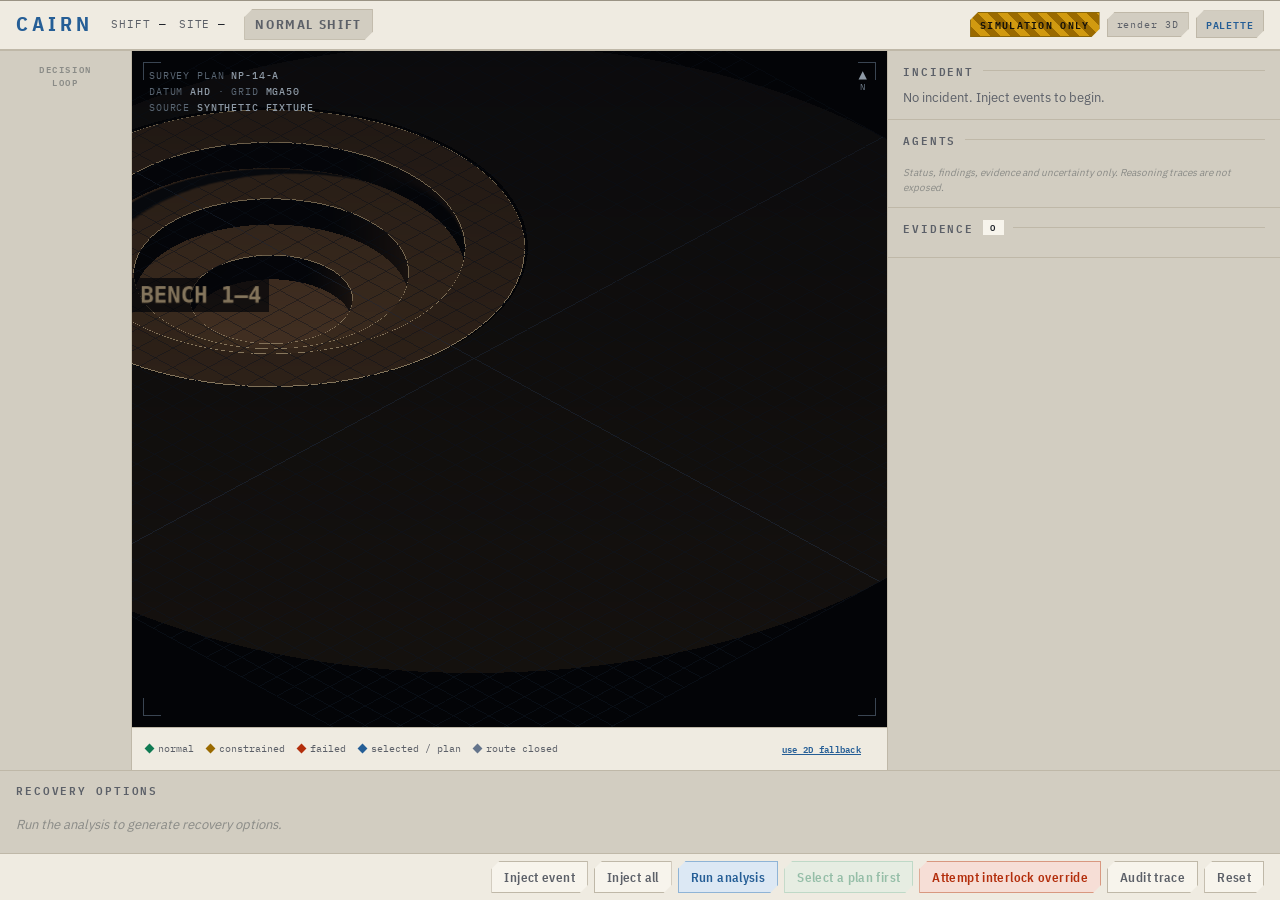
==== commit 7a9f6118: "feat(ui): default to the light survey palette and size the type for video The artefact that actually" ====
--- a/app/web/index.html
+++ b/app/web/index.html
@@ -1,5 +1,5 @@
 <!doctype html>
-<html lang="en" data-theme="pit">
+<html lang="en" data-theme="sheet">
 <head>
   <meta charset="utf-8" />
   <meta name="viewport" content="width=device-width, initial-scale=1" />
--- a/app/web/styles.css
+++ b/app/web/styles.css
@@ -16,7 +16,21 @@
  * Colours come from the pit's own materials rather than a generic dashboard: basalt,
  * limestone dust, haematite, hi-vis PPE amber, oxidised copper, survey blue.
  */
+/* `sheet` is the default: a light drafting plate framing a dark scene viewport, which
+ * is what a survey sheet is. `pit` is the dim control-room alternative. */
 :root,
+[data-theme='sheet'] {
+  --ground:#DEDACF; --plate:#EFEBE1; --raise:#F7F4EC; --sink:#D2CDC1;
+  --rule:#BFB8A8; --rule-hi:#9A9384;
+  --ink:#20242B; --ink-dim:#5C6068; --ink-faint:#8A8B87;
+  --scene-bg:#07090C;              /* the viewport stays dark: bloom needs it */
+  --haematite:#B32E0C; --hivis:#9A6A00; --malachite:#0F7A52; --survey:#255E96; --violet:#5B49A8;
+  --hot-bg:#F6DED6; --hot-line:#D89880;
+  --warn-bg:#F7EBCC; --warn-line:#D4B15E;
+  --ok-bg:#D9EFE4; --ok-line:#78BFA0;
+  --info-bg:#DCE8F4; --info-line:#8FB4D6;
+  --scan-op:0;
+}
 [data-theme='pit'] {
   --ground:#07090C; --plate:#11151C; --raise:#1A2029; --sink:#0B0E13;
   --rule:#232B36; --rule-hi:#39434F;
@@ -29,18 +43,6 @@
   --info-bg:#0A121B; --info-line:#22405E;
   --scan-op:.05;
 }
-[data-theme='sheet'] {
-  --ground:#DEDACF; --plate:#EFEBE1; --raise:#F7F4EC; --sink:#D2CDC1;
-  --rule:#BFB8A8; --rule-hi:#9A9384;
-  --ink:#20242B; --ink-dim:#5C6068; --ink-faint:#8A8B87;
-  --scene-bg:#07090C;              /* the viewport stays dark: bloom needs it */
-  --haematite:#B32E0C; --hivis:#9A6A00; --malachite:#0F7A52; --survey:#255E96; --violet:#5B49A8;
-  --hot-bg:#F6DED6; --hot-line:#D89880;
-  --warn-bg:#F7EBCC; --warn-line:#D4B15E;
-  --ok-bg:#D9EFE4; --ok-line:#78BFA0;
-  --info-bg:#DCE8F4; --info-line:#8FB4D6;
-  --scan-op:0;
-}
 :root{
   --chamfer: polygon(8px 0, 100% 0, 100% calc(100% - 8px), calc(100% - 8px) 100%, 0 100%, 0 8px);
   --mono:'IBM Plex Mono',ui-monospace,SFMono-Regular,Menlo,monospace;
@@ -62,16 +64,16 @@
   background:var(--plate);border-bottom:1px solid var(--rule);box-shadow:inset 0 1px 0 var(--rule-hi)}
 .mark{display:flex;align-items:baseline;gap:9px}
 .mark b{font-family:var(--cond);font-weight:700;font-size:20px;letter-spacing:.2em;color:var(--survey)}
-.mark span{font-family:var(--mono);font-size:8.5px;color:var(--ink-dim);letter-spacing:.13em}
-.crumbs{display:flex;gap:14px;font-family:var(--mono);font-size:9.5px;color:var(--ink-dim);letter-spacing:.09em;text-transform:uppercase}
+.mark span{font-family:var(--mono);font-size:9.5px;color:var(--ink-dim);letter-spacing:.13em}
+.crumbs{display:flex;gap:12px;font-family:var(--mono);font-size:10.5px;color:var(--ink-dim);letter-spacing:.09em;text-transform:uppercase}
 .crumbs b{color:var(--ink);font-weight:500}
-.state{font-family:var(--cond);font-weight:700;font-size:11.5px;letter-spacing:.15em;padding:5px 11px;
+.state{font-family:var(--cond);font-weight:700;font-size:12.5px;letter-spacing:.13em;padding:5px 10px;
   color:var(--ink-dim);border:1px solid var(--rule);background:var(--sink);clip-path:var(--chamfer)}
 .state.alert{color:var(--haematite);border-color:var(--hot-line);background:var(--hot-bg)}
 .state.recovering{color:var(--hivis);border-color:var(--warn-line);background:var(--warn-bg)}
 .state.done{color:var(--malachite);border-color:var(--ok-line);background:var(--ok-bg)}
 .right{margin-left:auto;display:flex;align-items:center;gap:7px}
-.plate{font-family:var(--mono);font-size:9px;letter-spacing:.09em;padding:4px 9px;color:var(--ink-dim);
+.plate{font-family:var(--mono);font-size:10px;letter-spacing:.09em;padding:4px 9px;color:var(--ink-dim);
   border:1px solid var(--rule);background:var(--sink);clip-path:var(--chamfer)}
 .plate.ghost{cursor:pointer;color:var(--survey)}
 .plate.hazard{color:#12100A;font-weight:700;letter-spacing:.13em;border-color:#8A6608;
@@ -81,9 +83,9 @@
 .kpis{flex:0 0 auto;display:grid;grid-template-columns:repeat(5,1fr);gap:1px;background:var(--rule);
   border-bottom:1px solid var(--rule)}
 .kpi{background:var(--plate);padding:8px 14px}
-.kpi-label{font-family:var(--mono);font-size:9px;color:var(--ink-dim);text-transform:uppercase;letter-spacing:.11em}
-.kpi-value{font-family:var(--cond);font-weight:700;font-size:23px;line-height:1.15;font-variant-numeric:tabular-nums}
-.kpi-sub{font-family:var(--mono);font-size:9px;color:var(--ink-faint)}
+.kpi-label{font-family:var(--mono);font-size:10.5px;color:var(--ink-dim);text-transform:uppercase;letter-spacing:.11em}
+.kpi-value{font-family:var(--cond);font-weight:700;font-size:27px;line-height:1.12;font-variant-numeric:tabular-nums}
+.kpi-sub{font-family:var(--mono);font-size:10px;color:var(--ink-faint)}
 .kpi-value.warn{color:var(--hivis)}.kpi-value.bad{color:var(--haematite)}.kpi-value.good{color:var(--malachite)}
 
 /* ----------------------------------------------------------------------- grid */
@@ -92,16 +94,16 @@
 /* SIGNATURE: the decision loop as bench levels. Durations are hook-measured. */
 .spine{border-right:1px solid var(--rule);background:var(--sink);padding:12px 0 8px;
   display:flex;flex-direction:column;overflow:hidden}
-.spine h3{font-family:var(--mono);font-size:8px;letter-spacing:.17em;color:var(--ink-faint);text-align:center;margin-bottom:10px}
+.spine h3{font-family:var(--mono);font-size:9px;letter-spacing:.17em;color:var(--ink-faint);text-align:center;margin-bottom:10px}
 .bench{position:relative;flex:1;display:flex;flex-direction:column;justify-content:space-around;padding:0 8px 4px 10px}
 .lvl{position:relative;padding-left:17px;min-height:0}
 .lvl::before{content:'';position:absolute;left:0;top:3px;width:7px;height:7px;
   border:1px solid var(--rule-hi);background:var(--sink);transform:rotate(45deg)}
 .lvl::after{content:'';position:absolute;left:3.5px;top:12px;bottom:-11px;width:1px;background:var(--rule)}
 .lvl:last-child::after{display:none}
-.lvl b{display:block;font-family:var(--cond);font-weight:600;font-size:11px;letter-spacing:.03em;
+.lvl b{display:block;font-family:var(--cond);font-weight:600;font-size:12.5px;letter-spacing:.02em;
   color:var(--ink-faint);line-height:1.2}
-.lvl u{display:block;text-decoration:none;font-family:var(--mono);font-size:8px;color:var(--ink-faint);
+.lvl u{display:block;text-decoration:none;font-family:var(--mono);font-size:10px;color:var(--ink-faint);
   letter-spacing:.04em;margin-top:1px}
 .lvl.completed::before{background:var(--malachite);border-color:var(--malachite)}
 .lvl.completed::after{background:var(--malachite);opacity:.45}
@@ -111,7 +113,7 @@
 .lvl.running b{color:var(--hivis)}
 .lvl.failed::before{background:var(--haematite);border-color:var(--haematite)}
 .lvl.failed b{color:var(--haematite)}
-.lvl .det{font-family:var(--mono);font-size:7.5px;color:var(--violet);letter-spacing:.05em}
+.lvl .det{font-family:var(--mono);font-size:9.5px;color:var(--violet);letter-spacing:.05em}
 @keyframes pulse{0%,100%{opacity:1}50%{opacity:.3}}
 
 /* ---------------------------------------------------------------------- scene */
@@ -126,12 +128,12 @@
 .corner.tr{top:11px;right:11px;border-left:0;border-bottom:0}
 .corner.bl{bottom:11px;left:11px;border-right:0;border-top:0}
 .corner.br{bottom:11px;right:11px;border-left:0;border-top:0}
-.sceneMeta{position:absolute;left:17px;top:17px;font-family:var(--mono);font-size:8.5px;color:#5A6673;letter-spacing:.09em;line-height:1.7}
+.sceneMeta{position:absolute;left:17px;top:17px;font-family:var(--mono);font-size:9.5px;color:#5A6673;letter-spacing:.09em;line-height:1.7}
 .sceneMeta b{color:#8E9AA6;font-weight:500}
 .northArrow{position:absolute;right:20px;top:16px;text-align:center;font-family:var(--mono);font-size:8.5px;color:#6D7A88}
 .northArrow div{font-size:14px;line-height:1;color:#8E9AA6}
 .scene-legend{flex:0 0 auto;display:flex;gap:13px;align-items:center;padding:6px 14px;border-top:1px solid var(--rule);
-  background:var(--plate);font-family:var(--mono);font-size:9px;color:var(--ink-dim)}
+  background:var(--plate);font-family:var(--mono);font-size:10px;color:var(--ink-dim)}
 .scene-legend span{display:flex;align-items:center;gap:5px}
 .dot{width:7px;height:7px;display:inline-block;transform:rotate(45deg)}
 .dot-normal{background:var(--malachite)}.dot-constrained{background:var(--hivis)}
@@ -146,16 +148,20 @@
 /* -------------------------------------------------------------------- dossier */
 .dossier{background:var(--sink);overflow-y:auto;display:flex;flex-direction:column}
 .sec{border-bottom:1px solid var(--rule);padding:12px 15px}
-.sec h2{font-family:var(--mono);font-size:9px;letter-spacing:.18em;color:var(--ink-dim);
+.sec h2{font-family:var(--mono);font-size:10.5px;letter-spacing:.18em;color:var(--ink-dim);
   display:flex;align-items:center;gap:9px;margin-bottom:9px}
 .sec h2::after{content:'';flex:1;height:1px;background:var(--rule)}
 .pill{background:var(--raise);padding:1px 7px;font-size:9px;color:var(--ink)}
 .muted{color:var(--ink-dim)}
 .fineprint{color:var(--ink-faint);font-size:10px;margin-top:8px;font-style:italic}
-.incident-title{font-family:var(--cond);font-weight:700;font-size:18px;line-height:1.22;margin-bottom:7px}
-.incident-narr{font-size:11.5px;line-height:1.6;color:var(--ink-dim)}
+.incident-title{font-family:var(--cond);font-weight:700;font-size:19px;line-height:1.24;margin-bottom:7px}
+.incident-narr{font-size:12.5px;line-height:1.6;color:var(--ink-dim);
+  /* Clamped so the agent panel stays on screen at demo-recording heights. The full
+     text is still in the situation agent's expandable findings. */
+  display:-webkit-box;-webkit-box-orient:vertical;-webkit-line-clamp:6;overflow:hidden}
+@media (min-height:940px){ .incident-narr{-webkit-line-clamp:12} }
 .meta-row{display:flex;gap:6px;flex-wrap:wrap;margin-top:10px}
-.tag{font-family:var(--mono);font-size:9px;letter-spacing:.06em;padding:3px 7px;border:1px solid var(--rule);
+.tag{font-family:var(--mono);font-size:10px;letter-spacing:.06em;padding:3px 7px;border:1px solid var(--rule);
   color:var(--ink-dim);background:var(--sink);clip-path:var(--chamfer)}
 .tag.hot{color:var(--haematite);border-color:var(--hot-line);background:var(--hot-bg)}
 .tag.warn{color:var(--hivis);border-color:var(--warn-line);background:var(--warn-bg)}
@@ -174,16 +180,16 @@
   box-shadow:inset 0 1px 0 var(--rule-hi)}
 .agent-head{display:flex;align-items:center;gap:7px}
 .agent-state{width:6px;height:6px;transform:rotate(45deg);background:var(--rule-hi);flex:0 0 auto}
-.agent-name{font-family:var(--cond);font-weight:600;font-size:12px}
-.agent-kind{margin-left:auto;font-family:var(--mono);font-size:7.5px;color:var(--ink-faint);letter-spacing:.07em}
+.agent-name{font-family:var(--cond);font-weight:600;font-size:13px}
+.agent-kind{margin-left:auto;font-family:var(--mono);font-size:9.5px;color:var(--ink-faint);letter-spacing:.07em}
 .agent-kind.det{color:var(--violet)}
 .agent.running .agent-state{background:var(--hivis);animation:pulse 1s infinite}
 .agent.completed .agent-state{background:var(--malachite)}
 .agent.failed .agent-state{background:var(--haematite)}
-.agent-headline{font-size:11px;color:var(--ink-dim);margin-top:4px;line-height:1.45}
-.agent-sub{font-family:var(--mono);font-size:8.5px;color:var(--ink-faint);margin-top:5px}
+.agent-headline{font-size:12px;color:var(--ink-dim);margin-top:4px;line-height:1.45}
+.agent-sub{font-family:var(--mono);font-size:10px;color:var(--ink-faint);margin-top:5px}
 .agent-tools{display:flex;flex-wrap:wrap;gap:4px;margin-top:5px}
-.tool{font-family:var(--mono);font-size:8px;padding:2px 5px;border:1px solid var(--info-line);
+.tool{font-family:var(--mono);font-size:9.5px;padding:2px 5px;border:1px solid var(--info-line);
   color:var(--survey);background:var(--info-bg)}
 .tool.blocked{border-color:var(--hot-line);color:var(--haematite);background:var(--hot-bg);text-decoration:line-through}
 .agent details{margin-top:5px}
@@ -191,12 +197,12 @@
 .agent details ul{margin:5px 0 0;padding-left:15px;font-size:10.5px;color:var(--ink-dim);line-height:1.5}
 
 .evidence{display:flex;flex-direction:column;gap:5px}
-.ev{border:1px solid var(--rule);border-left-width:3px;padding:6px 8px;background:var(--plate);font-size:11px;line-height:1.45}
+.ev{border:1px solid var(--rule);border-left-width:3px;padding:6px 8px;background:var(--plate);font-size:12px;line-height:1.45}
 .ev.fresh{border-left-color:var(--malachite)}
 .ev.stale{border-left-color:var(--haematite);background:var(--hot-bg)}
 .ev.conflict{border-left-color:var(--hivis);background:var(--warn-bg)}
-.ev-id{font-family:var(--mono);font-size:9px;color:var(--survey)}
-.ev-meta{font-family:var(--mono);font-size:8.5px;color:var(--ink-faint);margin-top:3px}
+.ev-id{font-family:var(--mono);font-size:10.5px;color:var(--survey)}
+.ev-meta{font-family:var(--mono);font-size:9.5px;color:var(--ink-faint);margin-top:3px}
 .ev-flag{font-family:var(--mono);font-size:8px;font-weight:700;padding:1px 5px;margin-left:5px}
 .ev-flag.stale{background:var(--hot-line);color:var(--hot-bg)}
 .ev-flag.conflict{background:var(--warn-line);color:var(--warn-bg)}
@@ -204,8 +210,8 @@
 /* ------------------------------------------------------------------- options */
 .rail{flex:0 0 auto;border-top:1px solid var(--rule);background:var(--sink);padding:11px 16px;max-height:36vh;overflow-y:auto}
 .railhead{display:flex;align-items:baseline;gap:14px;margin-bottom:9px}
-.railhead h2{font-family:var(--mono);font-size:9px;letter-spacing:.18em;color:var(--ink-dim)}
-.railhead p{font-size:11px;color:var(--ink-dim)}
+.railhead h2{font-family:var(--mono);font-size:10.5px;letter-spacing:.18em;color:var(--ink-dim)}
+.railhead p{font-size:12px;color:var(--ink-dim)}
 .cards{display:grid;grid-template-columns:repeat(3,1fr);gap:12px}
 .empty{color:var(--ink-faint);font-style:italic;padding:8px 0}
 .card{display:grid;grid-template-columns:5px 1fr;gap:11px;border:1px solid var(--rule);background:var(--plate);
@@ -215,14 +221,14 @@
 .card.selected{border-color:var(--survey);box-shadow:inset 0 1px 0 var(--rule-hi),0 0 0 1px var(--survey)}
 .core{height:100%}   /* risk composition, drawn as a core sample */
 .card-head{display:flex;align-items:center;gap:8px}
-.card-title{font-family:var(--cond);font-weight:700;font-size:15px}
+.card-title{font-family:var(--cond);font-weight:700;font-size:17px}
 .rec-flag{font-family:var(--mono);font-size:8px;letter-spacing:.1em;color:var(--violet);
   border:1px solid var(--violet);padding:1px 5px}
-.card-sum{font-size:11px;color:var(--ink-dim);line-height:1.45;margin-top:4px;min-height:32px}
+.card-sum{font-size:12px;color:var(--ink-dim);line-height:1.45;margin-top:4px;min-height:32px}
 .card-metrics{display:grid;grid-template-columns:repeat(3,1fr);gap:7px;margin-top:8px}
 .met{border:1px solid var(--rule);background:var(--sink);padding:4px 7px}
-.met u{display:block;text-decoration:none;font-family:var(--mono);font-size:7.5px;color:var(--ink-faint);letter-spacing:.09em}
-.met b{font-family:var(--cond);font-weight:700;font-size:17px;line-height:1.15;font-variant-numeric:tabular-nums;display:block}
+.met u{display:block;text-decoration:none;font-family:var(--mono);font-size:9.5px;color:var(--ink-faint);letter-spacing:.09em}
+.met b{font-family:var(--cond);font-weight:700;font-size:20px;line-height:1.15;font-variant-numeric:tabular-nums;display:block}
 .met b.good{color:var(--malachite)}
 .met b.bad{color:var(--haematite)}
 .card details{margin-top:5px}
@@ -238,10 +244,10 @@
 .tl-dot.HIGH,.tl-dot.CRITICAL{background:var(--haematite)}
 .tl-dot.MEDIUM{background:var(--hivis)}.tl-dot.LOW{background:var(--malachite)}
 .tl-line{width:20px;height:1px;background:var(--rule);margin:0 8px}
-.tl-label{font-family:var(--mono);font-size:8.5px;color:var(--ink-dim);margin-left:5px;max-width:150px;
+.tl-label{font-family:var(--mono);font-size:10px;color:var(--ink-dim);margin-left:5px;max-width:150px;
   white-space:nowrap;overflow:hidden;text-overflow:ellipsis}
 .btns{display:flex;gap:6px}
-button{font-family:var(--cond);font-weight:600;font-size:11.5px;letter-spacing:.04em;padding:7px 12px;
+button{font-family:var(--cond);font-weight:600;font-size:12.5px;letter-spacing:.03em;padding:7px 12px;
   border:1px solid var(--rule);background:var(--raise);color:var(--ink-dim);cursor:pointer;clip-path:var(--chamfer)}
 button:hover:not(:disabled){border-color:var(--rule-hi);color:var(--ink)}
 button:disabled{opacity:.4;cursor:not-allowed}
@@ -279,3 +285,13 @@
   .grid{grid-template-columns:1fr}.spine,.dossier{max-height:34vh}
   .cards{grid-template-columns:1fr}.kpis{grid-template-columns:repeat(2,1fr)}
 }
+
+/* The header carries five plates. At recording widths the two least useful ones - the
+ * model id and the policy version - are the first to go, so nothing wraps mid-word. */
+.bar{flex-wrap:nowrap;white-space:nowrap}
+.crumbs,.state,.plate{white-space:nowrap}
+.mark span{white-space:nowrap}
+@media (max-width:1560px){ #policyBadge{display:none} }
+@media (max-width:1380px){ #modeBadge{display:none} .mark span{display:none} }
+@media (max-width:1200px){ .crumbs span:first-child b{font-size:0}
+  .crumbs span:first-child b::after{content:'A';font-size:10.5px} }
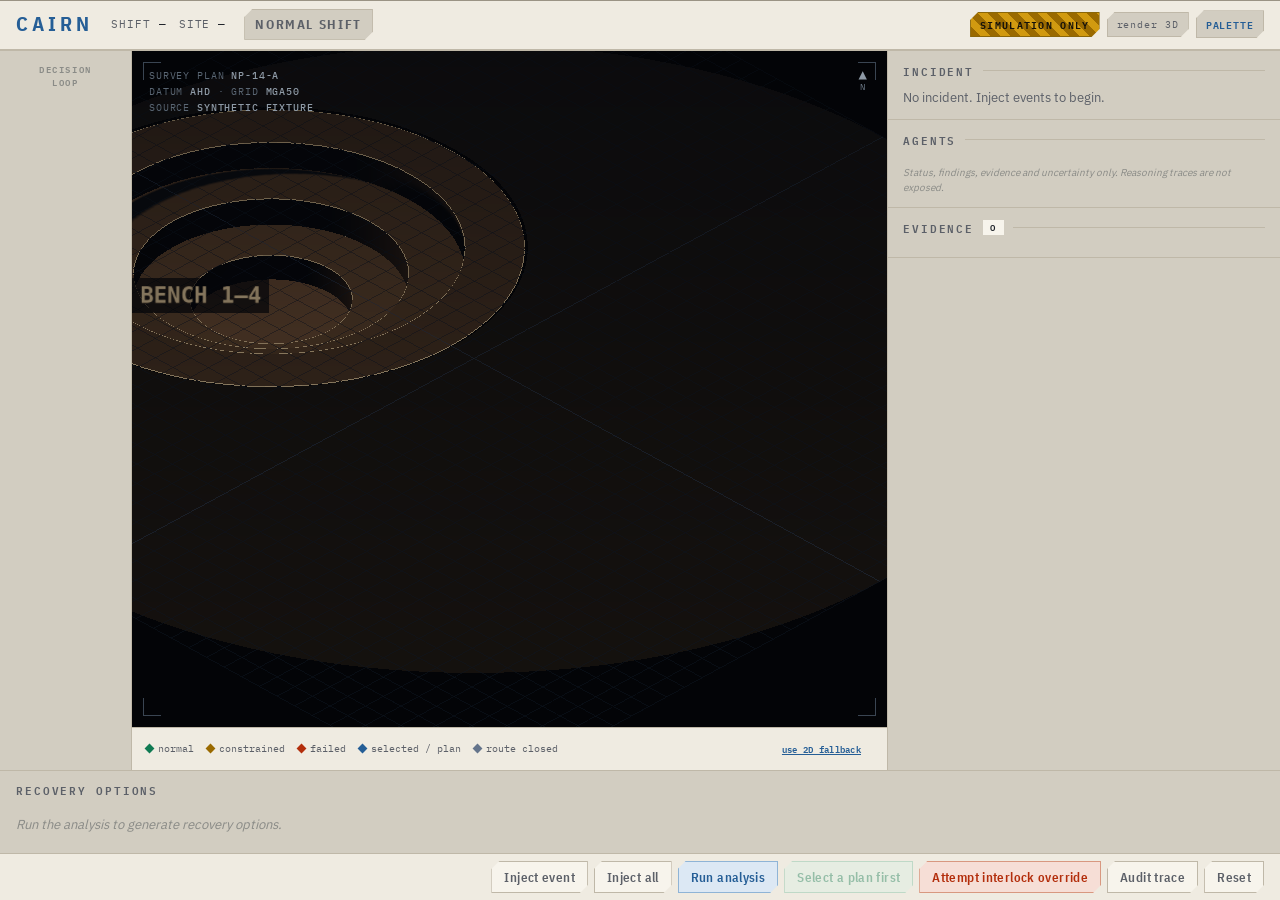
==== commit 13b7bae9: "feat: reliability drill in the UI, and a demo plan built on safety not features Two gaps, both found" ====
--- a/app/web/index.html
+++ b/app/web/index.html
@@ -87,6 +87,8 @@
     <button id="btnInjectAll" type="button">Inject all</button>
     <button id="btnAnalyse" type="button" class="primary">Run analysis</button>
     <button id="btnApprove" type="button" class="approve" disabled>Select a plan first</button>
+    <button id="btnTimeout" type="button" class="danger" hidden>Simulate dispatch timeout</button>
+    <button id="btnReconcile" type="button" class="approve" hidden>Reconcile outcome</button>
     <button id="btnProhibited" type="button" class="danger">Attempt interlock override</button>
     <button id="btnAudit" type="button">Audit trace</button>
     <button id="btnReset" type="button">Reset</button>
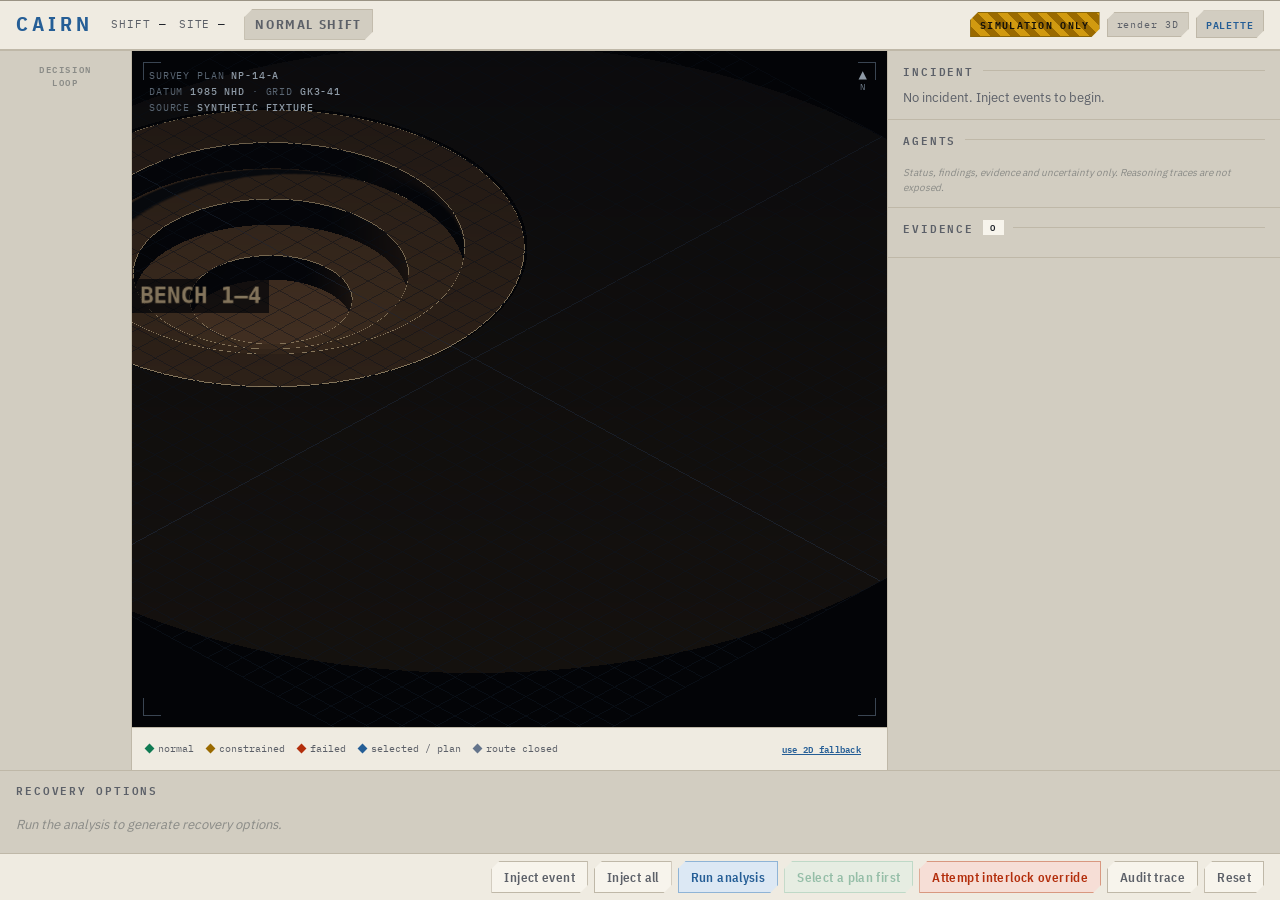
==== commit 26bbe0f3: "docs: keep the review that produced the script, and drop the wrong survey datum Stores the outside n" ====
--- a/app/web/index.html
+++ b/app/web/index.html
@@ -39,7 +39,7 @@
       <div class="scan" aria-hidden="true"></div>
       <div class="corner tl"></div><div class="corner tr"></div>
       <div class="corner bl"></div><div class="corner br"></div>
-      <div class="sceneMeta">SURVEY PLAN <b>NP-14-A</b><br>DATUM <b>AHD</b> · GRID <b>MGA50</b><br>SOURCE <b>SYNTHETIC FIXTURE</b></div>
+      <div class="sceneMeta">SURVEY PLAN <b>NP-14-A</b><br>DATUM <b>1985 NHD</b> · GRID <b>GK3-41</b><br>SOURCE <b>SYNTHETIC FIXTURE</b></div>
       <div class="northArrow"><div>▲</div>N</div>
       <div id="assetPop" class="asset-pop" hidden></div>
     </div>
--- a/app/web/styles.css
+++ b/app/web/styles.css
@@ -264,6 +264,9 @@
 .toast-title{font-family:var(--mono);font-size:9px;letter-spacing:.14em;text-transform:uppercase;margin-bottom:4px}
 .toast.deny .toast-title{color:var(--haematite)}.toast.ok .toast-title{color:var(--malachite)}
 .toast-detail{font-family:var(--mono);font-size:9px;color:var(--ink-dim);margin-top:6px}
+.toast{cursor:pointer}
+.toast-dismiss{font-family:var(--mono);font-size:8px;letter-spacing:.12em;text-transform:uppercase;
+  color:var(--ink-dim);opacity:.55;margin-top:7px}
 
 /* -------------------------------------------------------------------- drawer */
 .drawer{position:fixed;inset:0 0 0 auto;width:min(620px,100%);background:var(--sink);
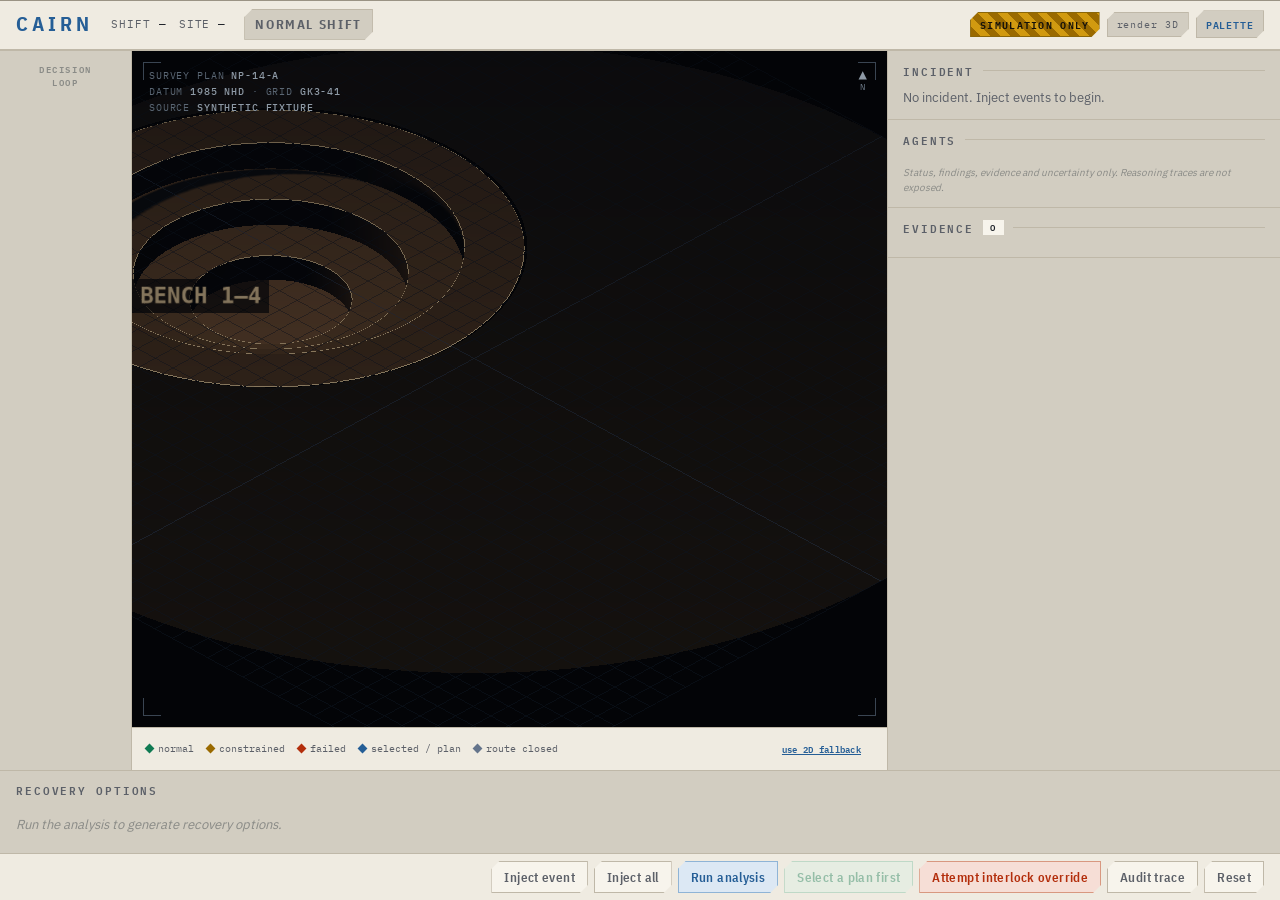
==== commit 11e7f19f: "feat: say why the hosted demo is deterministic, in the app A judge who opens the hosted link before " ====
--- a/app/web/index.html
+++ b/app/web/index.html
@@ -22,6 +22,12 @@
     <button id="btnTheme" class="plate ghost" type="button" title="Switch palette">PALETTE</button>
   </div>
 </header>
+
+<!-- Shown only in fixture mode. A judge who opens the hosted link before watching the
+     video sees a deterministic provider in the header and can reasonably conclude no
+     model is involved anywhere. It is, in the video. Say so here rather than hoping
+     they read the submission text. -->
+<div class="provenance" id="provenance" hidden></div>
 
 <div class="kpis" id="kpiStrip"></div>
 
--- a/app/web/styles.css
+++ b/app/web/styles.css
@@ -80,6 +80,11 @@
   background:repeating-linear-gradient(45deg,var(--hivis),var(--hivis) 7px,#D19A10 7px,#D19A10 14px)}
 
 /* ------------------------------------------------------------------------ kpi */
+.provenance{flex:0 0 auto;padding:5px 16px;font-family:var(--mono);font-size:10px;
+  letter-spacing:.07em;color:var(--ink-dim);background:var(--sink);
+  border-bottom:1px solid var(--rule)}
+.provenance b{color:var(--survey);font-weight:500;letter-spacing:.11em}
+
 .kpis{flex:0 0 auto;display:grid;grid-template-columns:repeat(5,1fr);gap:1px;background:var(--rule);
   border-bottom:1px solid var(--rule)}
 .kpi{background:var(--plate);padding:8px 14px}
@@ -105,6 +110,10 @@
   color:var(--ink-faint);line-height:1.2}
 .lvl u{display:block;text-decoration:none;font-family:var(--mono);font-size:10px;color:var(--ink-faint);
   letter-spacing:.04em;margin-top:1px}
+.lvl.running::before{background:var(--hivis);border-color:var(--hivis);
+  animation:lvlPulse 1.1s ease-in-out infinite}
+.lvl.running b{color:var(--hivis)}
+@keyframes lvlPulse{0%,100%{transform:scale(1);opacity:1}50%{transform:scale(1.5);opacity:.55}}
 .lvl.completed::before{background:var(--malachite);border-color:var(--malachite)}
 .lvl.completed::after{background:var(--malachite);opacity:.45}
 .lvl.completed b{color:var(--ink-dim)}
@@ -264,9 +273,11 @@
 .toast-title{font-family:var(--mono);font-size:9px;letter-spacing:.14em;text-transform:uppercase;margin-bottom:4px}
 .toast.deny .toast-title{color:var(--haematite)}.toast.ok .toast-title{color:var(--malachite)}
 .toast-detail{font-family:var(--mono);font-size:9px;color:var(--ink-dim);margin-top:6px}
-.toast{cursor:pointer}
-.toast-dismiss{font-family:var(--mono);font-size:8px;letter-spacing:.12em;text-transform:uppercase;
-  color:var(--ink-dim);opacity:.55;margin-top:7px}
+.toast-dismiss{display:block;margin-top:7px;padding:2px 0;border:0;background:none;cursor:pointer;
+  font-family:var(--mono);font-size:8px;letter-spacing:.12em;text-transform:uppercase;
+  color:var(--ink-dim);opacity:.55}
+.toast-dismiss:hover,.toast-dismiss:focus-visible{opacity:1}
+.toast-dismiss:focus-visible{outline:2px solid var(--haematite);outline-offset:2px}
 
 /* -------------------------------------------------------------------- drawer */
 .drawer{position:fixed;inset:0 0 0 auto;width:min(620px,100%);background:var(--sink);
